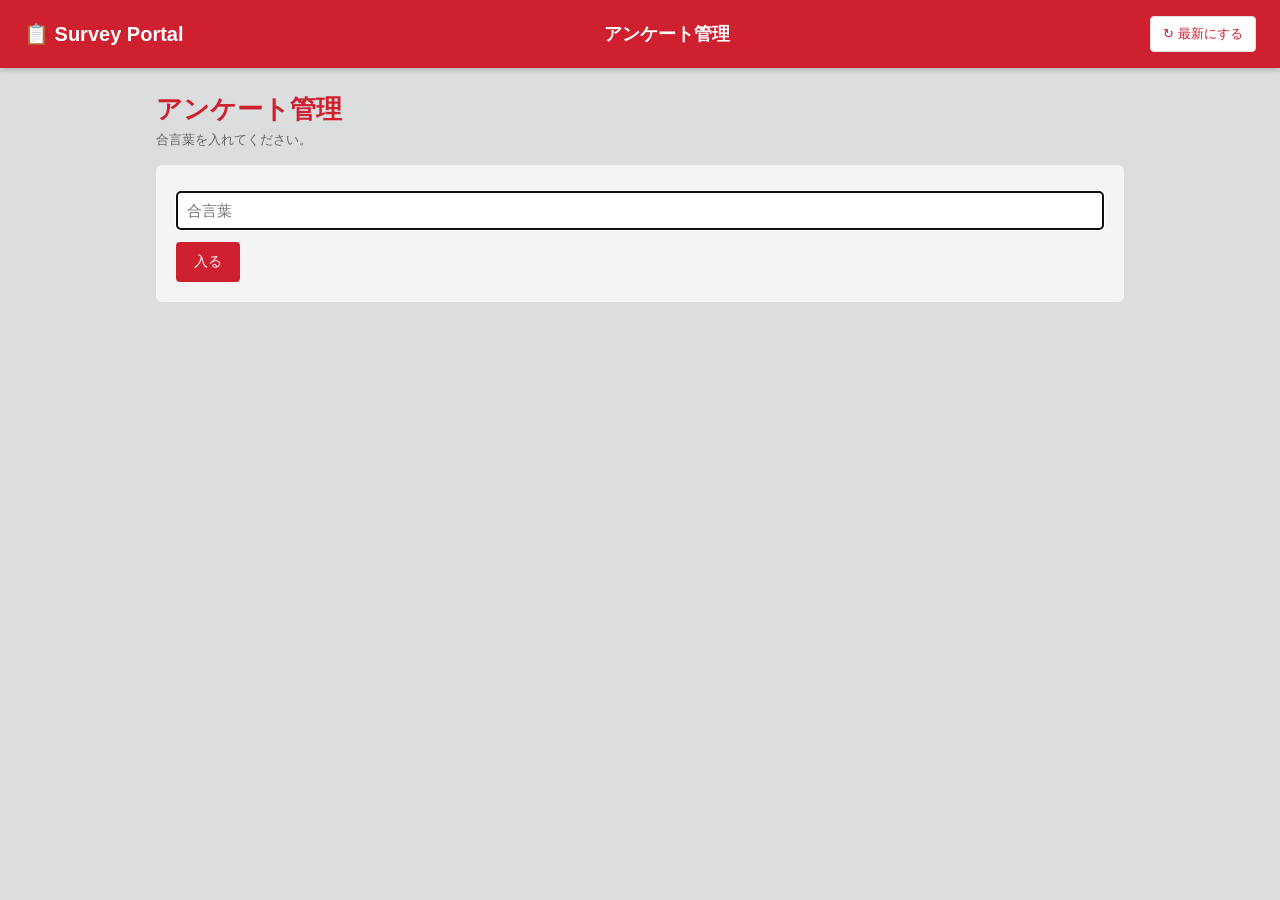
==== admin.html @ 500dbbdd "回答する人と作る人のファビコンを付ける Co-Authored-By: Claude Opus 5.5 <noreply@anthropic.com> Claude-Session: https://" ====
<!DOCTYPE html>
<html lang="ja">
<head>
<meta charset="UTF-8">
<meta name="viewport" content="width=device-width, initial-scale=1">
<title>アンケート管理</title>
<link rel="icon" type="image/svg+xml" href="assets/favicon-admin.svg">
<link rel="icon" type="image/png" href="assets/favicon-admin.png">
<link rel="apple-touch-icon" href="assets/favicon-admin.png">
<link rel="stylesheet" href="assets/common.css?v=12">
<script src="assets/config.js?v=12"></script>
<script src="assets/common.js?v=12"></script>
<style>
.tabs{display:flex;gap:6px;flex-wrap:wrap;margin:0 0 16px;align-items:center}
.tabs button{background:#fff;border:1px solid var(--line);color:#555;border-radius:18px;padding:8px 16px;font-size:14px;cursor:pointer;font-family:inherit}
.tabs button.on{background:var(--red);border-color:var(--red);color:#fff;font-weight:bold}
.tabs button small{margin-left:4px;opacity:.8}
.kibar{display:flex;align-items:center;gap:8px;margin:0 0 12px}
.kibar select{width:auto;margin:0;padding:8px 10px}
.kibar .now{font-size:12px;color:#777}
.kibar{flex-wrap:wrap}
.kibar .rolelb{margin:0 0 0 16px}
.kibar .rolesel{max-width:100%}
@media(max-width:600px){.kibar .rolelb{margin-left:0}}
#createBtn:disabled{background:#bbb;border-color:#bbb;color:#fff;cursor:not-allowed;opacity:1}
.req{font-size:11px;color:var(--red);margin-left:2px}
.need{color:var(--red);font-size:13px;margin:0 0 8px}
.blank{background:#fff9db !important}
.done-url{word-break:break-all;background:#f6f6f6;border-radius:8px;padding:10px;font-size:13px;margin:8px 0 14px}
.role{display:inline-block;font-size:11px;color:#7048b6;border:1px solid #7048b6;border-radius:8px;padding:0 6px;margin-right:4px}
.ki{display:inline-block;font-size:11px;color:#2f855a;border:1px solid #2f855a;border-radius:8px;padding:0 6px;margin-right:4px}
.actmenu{position:fixed;z-index:50;background:#fff;border:1px solid var(--line);border-radius:10px;box-shadow:0 6px 20px rgba(0,0,0,.15);padding:6px 0;min-width:200px}
.actmenu button{display:block;width:100%;text-align:left;background:none;border:0;padding:9px 16px;font-size:14px;font-family:inherit;color:#333;cursor:pointer}
.actmenu button:hover{background:#f4f4f4}
.actmenu button.danger{color:var(--red)}
.actmenu hr{border:0;border-top:1px solid var(--line);margin:4px 0}
.chk{display:flex;align-items:center;gap:8px;font-size:14px;color:#333;margin:6px 0 12px;cursor:pointer}
.chk input{width:auto;margin:0}
.guest{display:inline-block;font-size:11px;color:#b7791f;border:1px solid #b7791f;border-radius:8px;padding:0 6px;margin-right:4px}
.meta{display:inline-block;margin:0 10px 0 2px}
.secret{display:inline-block;font-size:11px;color:#c53030;border:1px solid #c53030;border-radius:8px;padding:0 6px;margin-right:4px}
.unit{display:inline-block;font-size:11px;color:#4a5568;border:1px solid #4a5568;border-radius:8px;padding:0 6px;margin-right:4px}
.csv-box{width:100%;height:160px;font-size:12px;font-family:monospace;white-space:pre;margin:8px 0 12px}
.tile .lb{font-size:16px;font-weight:bold;color:#222;padding-bottom:8px;margin-bottom:6px;border-bottom:1px solid var(--line)}
#remindBox{width:100%;min-height:200px;line-height:1.6;font-size:14px;box-sizing:border-box;font-family:inherit}
</style>
</head>
<body>
<header>
  <div class="logo">📋 Survey Portal</div>
  <div class="center">アンケート管理</div>
  <button class="btn gray sm" onclick="view=null;load()">↻ 最新にする</button>
</header>
<main id="app"><div class="loading">読み込み中…</div></main>
<div id="layer"></div>

<script>
// ===== 作る人の画面 =====
const PASS_KEY = "surveyPass", AUTHOR_KEY = "surveyAuthor", LIST_KEY = "surveyAdminList", ROLES_KEY = "surveyRoles", TAB_KEY = "surveyRoleTab", REMIND_KEY = "surveyRemind";
const store = {
  get(k){ try { return JSON.parse(localStorage.getItem(k) || "null"); } catch(e){ return null; } },
  set(k, v){ try { localStorage.setItem(k, JSON.stringify(v)); } catch(e){} },
};
const REMIND_DEFAULT = "【リマインド】「{タイトル}」が未回答です（締め切り：{締め切り}）。\n{名前}\nお手すきの際にご回答をお願いします！";
let REMIND = store.get(REMIND_KEY) || REMIND_DEFAULT;

// ----- 期（4月1日と10月1日で1つ上がる。2026年10月1日〜が29期） -----
function kiOfDate(v){
  let d = v ? new Date(/^\d{4}-\d{2}-\d{2}$/.test(String(v)) ? v + "T00:00:00" : v) : new Date();
  if(isNaN(d)) d = new Date();
  const y = d.getFullYear(), m = d.getMonth() + 1;
  const idx = m >= 10 ? y * 2 + 1 : m >= 4 ? y * 2 : (y - 1) * 2 + 1;
  return 29 + idx - (2026 * 2 + 1);
}
const CUR_KI = kiOfDate(null);
let kiView = CUR_KI;
const kiOf = s => Number(s.ki) || kiOfDate(s.createdAt || s.deadline);

let updating = false;
const pass = () => sessionStorage.getItem(PASS_KEY) || "";
let DATA = [];
let ROLES = store.get(ROLES_KEY) || [];
let tab = store.get(TAB_KEY) || "all";
let view = null;
let showClosed = false;
const CREATE_KEY = "surveyCreateOpen";
let showCreate = store.get(CREATE_KEY) === true; // 「新しいアンケートを作る」を開いているか（最初は閉じておく）
// 一覧ごとの検索・絞り込み・並び替え（受付中・公開待ち＝open、締め切り済み＝closed）
const L0 = () => ({ open: { kw: "", rt: "", dl: "", sort: "deadline", dir: "asc" }, closed: { kw: "", rt: "", dl: "", sort: "created", dir: "desc" } });
let L = L0();
const SORT_LABEL = { created: "作成日", deadline: "締め切り", title: "アンケート名", rate: "回答状況" };
const rate = s => s.total ? Math.round(s.answered / s.total * 100) : 0;
const isClosed = s => s.status === "締め切り";
const roleName = id => (ROLES.find(r => r.id === id) || {}).name || "";
const activeRoles = () => ROLES.filter(r => r.active);
const createdOf = s => String(s.createdAt || s.deadline || "");
function monthOf(s){
  const v = createdOf(s);
  if(!v) return "日付なし";
  const d = /^\d{4}-\d{2}-\d{2}$/.test(v) ? new Date(v + "T00:00:00") : new Date(v);
  return isNaN(d) ? "日付なし" : `${d.getFullYear()}年${d.getMonth() + 1}月`;
}
const inTab = s => tab === "all" ? true : tab === "none" ? !s.roleId || !roleName(s.roleId) : s.roleId === tab;
const inKi = s => kiView === "all" || kiOf(s) === Number(kiView);
const shown = () => DATA.filter(s => inTab(s) && inKi(s));

// ----- 入口（合言葉） -----
function renderLogin(msg){
  document.getElementById("app").innerHTML = `<div class="hello">アンケート管理<small>合言葉を入れてください。</small></div>
    <div class="panel"><input id="pw" type="password" placeholder="合言葉" onkeydown="if(event.key==='Enter')login()">
    ${msg ? `<p style="color:var(--red)">${esc(msg)}</p>` : ""}<button class="btn" onclick="login()">入る</button></div>`;
  document.getElementById("pw").focus();
}
async function login(){
  const pw = document.getElementById("pw").value;
  if(!pw){ toast("合言葉を入れてください"); return; }
  const r = await call("apiLogin", pw).catch(() => ({ ok: false }));
  if(!r.ok) return renderLogin("合言葉が違います");
  sessionStorage.setItem(PASS_KEY, pw);
  load();
}
async function api(fn){
  const args = Array.prototype.slice.call(arguments, 1);
  try { return await call.apply(null, [fn, pass()].concat(args)); }
  catch(e){ if(/合言葉/.test(errMsg(e))){ sessionStorage.removeItem(PASS_KEY); renderLogin("合言葉を入れ直してください"); } throw e; }
}

// ----- 一覧 -----
async function load(){
  if(!pass()) return renderLogin();
  if(!DATA.length){ const c = store.get(LIST_KEY); if(c) DATA = c; }
  updating = true;
  if(DATA.length){ if(!view) render(); } else document.getElementById("app").innerHTML = `<div class="loading">読み込み中…</div>`;
  api("apiRemindTemplate").then(t => { if(t){ REMIND = t; store.set(REMIND_KEY, t); } }).catch(() => {});
  try {
    const res = await Promise.all([api("apiAdminList"), api("apiRoles")]);
    DATA = res[0]; ROLES = res[1];
    store.set(LIST_KEY, DATA); store.set(ROLES_KEY, ROLES);
    if(tab !== "all" && tab !== "none" && !ROLES.some(r => r.id === tab)) setTab("all", true);
    updating = false;
    if(!view) render();
  } catch(e){
    updating = false;
    if(!pass()) return;
    if(DATA.length){ if(!view) render(); toast("最新の一覧を読み込めませんでした。少し待ってから「最新にする」を押してください"); }
    else document.getElementById("app").innerHTML = `<div class="empty">読み込みに失敗しました：${esc(errMsg(e))}<br><br><button class="btn" onclick="load()">もう一度読み込む</button></div>`;
  }
}
function setTab(t, silent){
  tab = t; store.set(TAB_KEY, t);
  const el = document.getElementById("role");
  if(el) el.value = (t !== "all" && t !== "none") ? t : "";
  if(!silent) render();
}
function setKiView(v){ kiView = v === "all" ? "all" : Number(v); render(); }
async function reloadMaster(){
  modal(`<div class="loading">Notionからメンバー・班・役職を読み直しています…</div>`);
  try {
    const r = await api("apiReloadMaster");
    closeModal();
    toast(`読み直しました（在籍中 ${r.members}名・班 ${r.hans}件・役職 ${r.roles}件）`);
    load();
  } catch(e){ modal(`<p>読み直しに失敗しました：${esc(errMsg(e))}</p><button class="btn gray" onclick="closeModal()">閉じる</button>`); }
}
function keepInputs(){
  const v = {};
  ["ttl", "dl", "pub", "unit", "author", "role", "kiSel"].forEach(k => { const el = document.getElementById(k); if(el) v[k] = el.value; });
  return v;
}
function restoreInputs(v){
  Object.keys(v).forEach(k => { const el = document.getElementById(k); if(el && v[k] !== undefined && v[k] !== "") el.value = v[k]; });
}
function render(){
  if(view) return renderDetail(view);
  const kept = keepInputs();
  renderList();
  restoreInputs(kept);
  checkReady();
}
function missingItems(){
  const v = k => (document.getElementById(k) || {}).value || "";
  const miss = [];
  if(!v("ttl").trim()) miss.push("タイトル");
  if(!v("dl")) miss.push("締め切り");
  if(!v("unit")) miss.push("回答の単位");
  if(ROLES.length && !v("role")) miss.push("役職");
  if(!v("author").trim()) miss.push("作成者");
  return miss;
}
function checkReady(){
  const btn = document.getElementById("createBtn"), msg = document.getElementById("needMsg");
  if(!btn) return;
  const miss = missingItems();
  const names = { ttl: "タイトル", dl: "締め切り", unit: "回答の単位", role: "役職", author: "作成者" };
  Object.keys(names).forEach(k => { const el = document.getElementById(k); if(el) el.classList.toggle("blank", miss.includes(names[k])); });
  btn.disabled = miss.length > 0;
  if(msg){ msg.style.display = miss.length ? "" : "none"; msg.textContent = "必要事項をすべて入力してください（未入力：" + miss.join("・") + "）"; }
}
function roleSelect(id, selected, onchg){
  return `<select id="${id}"${onchg ? ` onchange="${onchg}"` : ""}><option value="">（役職を選ばない）</option>` +
    activeRoles().map(r => `<option value="${r.id}" ${r.id === selected ? "selected" : ""}>${esc(r.name)}</option>`).join("") + `</select>`;
}
function kiSelect(id, selected){
  const sel = Number(selected) || CUR_KI;
  const opts = [CUR_KI - 1, CUR_KI, CUR_KI + 1];
  if(opts.indexOf(sel) < 0) opts.push(sel);
  return `<select id="${id}">` + opts.sort((a, b) => a - b).map(k =>
    `<option value="${k}" ${k === sel ? "selected" : ""}>${k}期${k === CUR_KI ? "（今期）" : k === CUR_KI + 1 ? "（次の期）" : k === CUR_KI - 1 ? "（前の期）" : ""}</option>`).join("") + `</select>`;
}
function kiBarHtml(){
  const kis = {};
  DATA.forEach(s => { kis[kiOf(s)] = true; });
  kis[CUR_KI] = true;
  const list = Object.keys(kis).map(Number).sort((a, b) => b - a);
  return `<div class="kibar"><label style="margin:0">表示する期</label>
    <select onchange="setKiView(this.value)">
      ${list.map(k => `<option value="${k}" ${kiView === k ? "selected" : ""}>${k}期${k === CUR_KI ? "（今期）" : ""}</option>`).join("")}
      <option value="all" ${kiView === "all" ? "selected" : ""}>すべての期</option>
    </select><span class="now">今期は${CUR_KI}期です</span>${tabsHtml()}</div>`;
}
function tabsHtml(){
  if(!ROLES.length) return "";
  const cnt = f => DATA.filter(s => inKi(s) && !isClosed(s) && f(s)).length;
  // 役職はプルダウンで選ぶ（かっこの中は受付中・公開待ちの件数）
  const o = (t, label, n) => `<option value="${t}" ${tab === t ? "selected" : ""}>${esc(label)}（${n}）</option>`;
  let h = `<label class="rolelb">表示する役職</label><select class="rolesel" onchange="setTab(this.value)">` + o("all", "すべての役職", cnt(() => true));
  activeRoles().forEach(r => { h += o(r.id, r.name, cnt(s => s.roleId === r.id)); });
  const none = cnt(s => !s.roleId || !roleName(s.roleId));
  if(none || tab === "none") h += o("none", "役職が未設定", none);
  return h + `</select>`;
}
function renderList(){
  const list = shown();
  const closedN = list.filter(isClosed).length;
  const cur = DATA.filter(s => inTab(s) && kiOf(s) === CUR_KI);
  const curOpen = DATA.filter(s => inTab(s) && s.status === "受付中");
  const curClosedN = cur.filter(isClosed).length;
  const notAll = curOpen.filter(s => s.total > 0 && s.answered < s.total).length;
  const o = (v, t, c) => `<option value="${v}" ${c === v ? "selected" : ""}>${t}</option>`;
  const tabName = tab === "all" ? "" : tab === "none" ? "役職が未設定の" : roleName(tab) + "の";
  const kiName = kiView === "all" ? "すべての期" : kiView + "期";
  document.getElementById("app").innerHTML = `<div class="hello">アンケート管理<small>対象者は公開した時点で「在籍中」のメンバーに固定されます。${updating ? '　<span class="muted">最新の情報を確認中…</span>' : ""}</small></div>
    ${kiBarHtml()}
    <div class="panel fold"><details ${showCreate ? "open" : ""} ontoggle="showCreate=this.open;store.set(CREATE_KEY,this.open)"><summary>➕ 新しいアンケートを作る</summary><div class="in">
      <div class="form-grid">
        <div><label>タイトル <span class="req">必須</span></label><input id="ttl" placeholder="例：11月 定例会の満足度アンケート" oninput="checkReady()"></div>
        <div><label>締め切り <span class="req">必須</span></label><input id="dl" type="date" min="${todayStr()}" onchange="checkReady()" oninput="checkReady()"></div>
        <div><label>公開日時（空ならすぐ公開）</label><input id="pub" type="datetime-local"></div>
      </div>
      <div class="form-grid">
        <div><label>役職（どの役職が出すアンケートか）${ROLES.length ? ' <span class="req">必須</span>' : ""}</label>${roleSelect("role", tab !== "all" && tab !== "none" ? tab : "", "checkReady()")}</div>
        <div><label>回答の単位 <span class="req">必須</span></label><select id="unit" onchange="checkReady()"><option value="">…</option><option value="人ごと">人ごと（1人1回答）</option><option value="班ごと">班ごと（1班1回答）</option></select></div>
        <div><label>期</label>${kiSelect("kiSel", CUR_KI)}</div>
      </div>
      <div class="form-grid">
        <div><label>作成者 <span class="req">必須</span></label><input id="author" placeholder="お名前" value="${esc(localStorage.getItem(AUTHOR_KEY) || "")}" oninput="checkReady()"></div>
      </div>
      <div class="form-grid">
        <div><label>リスト外の回答</label><label class="chk"><input type="checkbox" id="guest"> 名簿にない人も回答できるようにする</label></div>
      </div>
      <div class="form-grid">
        <div><label>回答の公開</label><label class="chk"><input type="checkbox" id="secret"> 🔒 回答を非公開にする（管理者だけが見られる）</label></div>
      </div>
      <p id="needMsg" class="need">必要事項をすべて入力してください</p>
      <button class="btn" id="createBtn" onclick="createSurvey()" disabled>作成する</button>
      <p class="muted">作成すると、名前のプルダウン入りのGoogleフォームができます。完了の画面に出るリンクから、聞きたい質問を足してください。公開日時を入れた場合は、その時刻まで「公開待ち」になります（最大15分遅れます）。期は今期が最初から入っています。次の期のアンケートを先に作るときは切り替えてください。</p></div></details></div>
    <div class="panel"><h2>${tabName}回答状況</h2>
      <div class="dash" style="margin-bottom:0">
        <div class="tile"><div class="lb">📝 受付中のアンケート</div><div class="num">${curOpen.length}<small>件</small></div><div class="sub">今期（${CUR_KI}期）の締め切り済み ${curClosedN}件</div></div>
        <div class="tile"><div class="lb">⏳ まだ全員が回答していないアンケート</div><div class="num">${notAll}<small>件</small></div><div class="sub">受付中 ${curOpen.length}件のうち</div></div>
      </div>
    </div>
    <div class="panel"><h2>📝 受付中・公開待ちのアンケート（${kiName}・${list.filter(s => !isClosed(s)).length}件）</h2>
${toolHtml("open")}
      <div id="list_open">${listHtml("open")}</div></div>
    <div class="panel past"><details ${showClosed ? "open" : ""} ontoggle="showClosed=this.open"><summary>🔒 締め切り済みのアンケート（${kiName}・${closedN}件）</summary>
      <div class="in">${toolHtml("closed")}<div id="list_closed">${listHtml("closed")}</div></div></details></div>
    <button class="outline" onclick="reloadMaster()">👥 メンバー・班・役職をNotionから読み直す</button>
    <p class="muted" style="text-align:center">入会・退会や班替え、役職の追加をしたあとに押すと、すぐ画面に反映されます（ふだんは1日1回、自動で読み直します）。</p>`;
}
function listRows(kind){
  let rows = shown().filter(s => kind === "open" ? !isClosed(s) : isClosed(s));
  const f = L[kind], kw = f.kw.trim();
  if(kw) rows = rows.filter(s => s.title.includes(kw));
  if(f.rt) rows = rows.filter(s => { const r = rate(s); return f.rt === "lo" ? r < 50 : f.rt === "mid" ? (r >= 50 && r < 80) : r >= 80; });
  if(kind === "open" && f.dl) rows = rows.filter(s => { const n = daysLeft(s.deadline); return n >= 0 && n <= Number(f.dl); });
  const by = {
    created: (a, b) => createdOf(a).localeCompare(createdOf(b)) || a.title.localeCompare(b.title, "ja", { numeric: true }),
    deadline: (a, b) => String(a.deadline).localeCompare(String(b.deadline)) || a.title.localeCompare(b.title, "ja", { numeric: true }),
    title: (a, b) => a.title.localeCompare(b.title, "ja", { numeric: true }),
    rate: (a, b) => rate(a) - rate(b) || a.answered - b.answered,
  };
  rows.sort(by[L[kind].sort] || by.deadline);
  if(L[kind].dir === "desc") rows.reverse();
  return rows;
}
function tagHtml(s){
  return { "受付中": '<span class="tag open">受付中</span>', "公開待ち": '<span class="tag wait">公開待ち</span>', "生成中": '<span class="tag gen">作成中…</span>',
    "エラー": '<span class="tag err">エラー</span>', "締め切り": '<span class="tag closed">締め切り</span>' }[s.status] || esc(s.status);
}
/** 各行のボタン。よく使うボタンを1つだけ出し、ほかは「その他 ▾」のメニューにまとめる */
function actsHtml(s){
  const b = (cls, fn, label) => `<button class="mini ${cls}" onclick="${fn}('${s.id}')">${label}</button>`;
  const more = `<button class="mini gray" onclick="openActMenu(event,'${s.id}')">その他 ▾</button>`;
  switch(s.status){
    case "公開待ち": return b("", "publishNow", "今すぐ公開") + more;
    case "受付中":   return b("", "openDetail", "回答一覧") + more;
    case "締め切り": return b("", "openDetail", "回答一覧") + more;
    case "エラー":   return `<span class="muted">作成に失敗しました</span>` + b("gray", "removeSurvey", "削除");
    default:         return `<button class="mini" disabled>準備中</button>` + b("gray", "removeSurvey", "削除");
  }
}
/** 「その他」メニューの中身（状態ごと） */
function actMenuItems(s){
  const it = (fn, label, cls) => ({ fn: fn, label: label, cls: cls || "" });
  const items = [];
  if(s.status === "受付中") items.push(it("copyRemind", "📋 リマインド文"));
  if((s.status === "受付中" || s.status === "公開待ち") && s.formUrl) items.push(it("formLinkModal", "🔗 フォームのURLをコピー"));
  if(s.status === "締め切り") items.push(it("reopen", "↩ 受付を再開"));
  items.push(it("editSurvey", "✏️ 編集"));
  items.push(it("toggleSecret", s.secret ? "🔓 回答を公開に戻す" : "🔒 回答を非公開にする"));
  if(s.status !== "締め切り" && s.editUrl) items.push(it("editQuestions", "📝 質問を編集"));
  items.push(it("duplicate", "📄 複製"));
  items.push("hr");
  items.push(it("removeSurvey", "🗑 削除", "danger"));
  return items;
}
/** 「その他 ▾」を押したとき、ボタンの下にメニューを開く（もう一度押すと閉じる） */
function openActMenu(ev, id){
  ev.stopPropagation();
  const cur = document.getElementById("actMenu");
  const same = cur && cur.dataset.id === id;
  closeActMenu();
  if(same) return;
  const s = find(id);
  if(!s) return;
  const m = document.createElement("div");
  m.id = "actMenu"; m.className = "actmenu"; m.dataset.id = id;
  m.innerHTML = actMenuItems(s).map(x => x === "hr" ? "<hr>"
    : `<button class="${x.cls}" onclick="closeActMenu();${x.fn}('${id}')">${x.label}</button>`).join("");
  m.addEventListener("click", e => e.stopPropagation());
  document.body.appendChild(m);
  const r = ev.currentTarget.getBoundingClientRect(), w = m.offsetWidth, h = m.offsetHeight;
  let left = Math.min(r.right - w, window.innerWidth - w - 8); if(left < 8) left = 8;
  let top = r.bottom + 4; if(top + h > window.innerHeight - 8) top = Math.max(8, r.top - h - 4);
  m.style.left = left + "px"; m.style.top = top + "px";
}
function closeActMenu(){ const m = document.getElementById("actMenu"); if(m) m.remove(); }
document.addEventListener("click", closeActMenu);
document.addEventListener("keydown", e => { if(e.key === "Escape") closeActMenu(); });
window.addEventListener("scroll", closeActMenu, true);
window.addEventListener("resize", closeActMenu);
/** 質問を編集（フォームの編集画面を小さいウィンドウで開く） */
function editQuestions(id){ const s = find(id); if(s && s.editUrl) openFormWin(s.editUrl); }
function rowHtml(s){
  const kiTag = kiView === "all" || kiOf(s) !== CUR_KI ? `<span class="ki">${kiOf(s)}期</span>` : "";
  return `<div class="li c ${isClosed(s) ? "closed" : ""}">
      <div class="tg">${tagHtml(s)}</div>
      <div class="t">${esc(s.title)}<small>${kiTag}${tab === "all" && roleName(s.roleId) ? `<span class="role">${esc(roleName(s.roleId))}</span>` : ""}<span class="unit">${s.unit === "班ごと" ? "班ごと" : "人ごと"}</span>${s.allowGuest ? '<span class="guest">リスト外も受付</span>' : ""}${s.secret ? '<span class="secret">🔒 回答非公開</span>' : ""}${s.status === "公開待ち" && s.publishAt ? `<span class="meta">公開 ${fmt(s.publishAt)}</span>` : ""}${s.author ? `<span class="meta">作成 ${esc(s.author)}</span>` : ""}</small></div>
      <div class="prog">${s.status === "公開待ち" || s.status === "生成中" ? '<span class="muted">公開前</span>' : `<span class="bar"><span style="width:${rate(s)}%"></span></span><b>${rate(s)}%</b><small>${s.answered} / ${s.total}${s.unit === "班ごと" ? "班" : "名"}${s.guest ? `＋リスト外${s.guest}` : ""}</small>`}</div>
      <div class="dl">${fmtDl(s.deadline)}${s.status === "受付中" ? leftHtml(s.deadline) : ""}</div>
      <div class="acts">${actsHtml(s)}</div></div>`;
}
function listHtml(kind){
  const rows = listRows(kind), st = L[kind], all = shown().filter(s => kind === "open" ? !isClosed(s) : isClosed(s)).length;
  const o = (v, t, cur) => `<option value="${v}" ${cur === v ? "selected" : ""}>${t}</option>`;
  let h = `<p class="hit">該当 <b>${rows.length}</b> / ${all}件</p>`;
  if(!all) return `<div class="empty">${kind === "open" ? "受付中のアンケートはありません" : "締め切り済みのアンケートはまだありません"}</div>`;
  if(!rows.length) return h + `<div class="empty">条件に合うアンケートはありません</div>`;
  if(st.sort === "created"){
    const groups = [];
    rows.forEach(s => { const m = monthOf(s); const g = groups[groups.length - 1]; if(g && g.m === m) g.rows.push(s); else groups.push({ m: m, rows: [s] }); });
    return h + groups.map(g => `<div class="month">${esc(g.m)}<small>${g.rows.length}件</small></div><div class="list">${g.rows.map(rowHtml).join("")}</div>`).join("");
  }
  return h + `<div class="list">` + rows.map(rowHtml).join("") + `</div>`;
}
// ----- 検索・絞り込み・並び替え（一覧ごと。kind は "open" か "closed"） -----
const showFilt = { open: false, closed: false };
/** 検索ボックスと「絞り込み・並び替え」ボタン、開いたときの欄 */
function toolHtml(kind){
  return `<div class="tool">
        <input placeholder="🔍 アンケート名で検索" value="${esc(L[kind].kw)}" oninput="L.${kind}.kw=this.value;updateList();updateTool('${kind}')">
        <button id="filtBtn_${kind}" class="btn gray sm filtbtn${showFilt[kind] ? " on" : ""}" onclick="showFilt.${kind}=!showFilt.${kind};updateTool('${kind}')">${filtBtnLabel(kind)}</button>
      </div>
      <div id="filtBox_${kind}">${filtBoxHtml(kind)}</div>`;
}
/** 初期値から変えている条件の数（回答状況・締め切りまで・並び順） */
function filtCount(kind){
  const f = L[kind], d = L0()[kind];
  return (f.rt ? 1 : 0) + (f.dl ? 1 : 0) + (f.sort !== d.sort || f.dir !== d.dir ? 1 : 0);
}
function filtBtnLabel(kind){
  const n = filtCount(kind);
  return `⚙ 絞り込み<span class="wide">・並び替え</span>${n ? `<span class="fc">${n}</span>` : ""} ${showFilt[kind] ? "▴" : "▾"}`;
}
function filtBoxHtml(kind){
  if(!showFilt[kind]) return "";
  const o = (v, t, cur) => `<option value="${v}" ${cur === v ? "selected" : ""}>${t}</option>`;
  const f = L[kind], ch = `updateList();updateTool('${kind}')`;
  return `<div class="filtbox">
    <label>回答状況<select onchange="L.${kind}.rt=this.value;${ch}">${o("", "すべて", f.rt)}${o("lo", "50%未満", f.rt)}${o("mid", "50〜79%", f.rt)}${o("hi", "80%以上", f.rt)}</select></label>
    ${kind === "open" ? `<label>締め切りまで<select onchange="L.open.dl=this.value;${ch}">${o("", "すべて", f.dl)}${o("7", "7日以内", f.dl)}${o("30", "30日以内", f.dl)}</select></label>` : ""}
    <label>並び順<select onchange="L.${kind}.sort=this.value;${ch}">${Object.keys(SORT_LABEL).map(k => o(k, SORT_LABEL[k], f.sort)).join("")}</select></label>
    <button class="btn gray sm" onclick="L.${kind}.dir=L.${kind}.dir==='asc'?'desc':'asc';${ch}">${f.dir === "asc" ? "▲ 昇順" : "▼ 降順"}</button>
    ${filtCount(kind) || f.kw ? `<a href="#" class="clr" onclick="L.${kind}=L0().${kind};render();return false;">× 条件をクリア</a>` : ""}
  </div>`;
}
/** ボタンの表示と、開いた欄だけを書き直す（検索欄は書き直さないので、入力中でも途切れない） */
function updateTool(kind){
  const btn = document.getElementById("filtBtn_" + kind), box = document.getElementById("filtBox_" + kind);
  if(btn){ btn.innerHTML = filtBtnLabel(kind); btn.classList.toggle("on", showFilt[kind]); }
  if(box) box.innerHTML = filtBoxHtml(kind);
}
function updateList(){
  document.getElementById("list_open").innerHTML = listHtml("open");
  document.getElementById("list_closed").innerHTML = listHtml("closed");
}
const find = id => DATA.find(s => s.id === id);

// ----- 作成・公開・締め切り・再開・複製・削除 -----
async function createSurvey(){
  if(missingItems().length){ checkReady(); return; }
  const p = { title: document.getElementById("ttl").value.trim(), deadline: document.getElementById("dl").value,
    publishAt: document.getElementById("pub").value, unit: document.getElementById("unit").value,
    author: document.getElementById("author").value.trim(), roleId: document.getElementById("role").value,
    ki: Number(document.getElementById("kiSel").value) || CUR_KI, allowGuest: !!(document.getElementById("guest") || {}).checked,
    secret: !!(document.getElementById("secret") || {}).checked };
  if(p.deadline < todayStr()){ toast("締め切りは今日以降の日付にしてください"); return; }
  localStorage.setItem(AUTHOR_KEY, p.author);
  const btn = document.getElementById("createBtn"); btn.disabled = true;
  modal(`<h3 style="margin-top:0">作成中…</h3><div class="loading">Googleフォームを作成しています。30秒ほどお待ちください。</div>`);
  try {
    const r = await api("apiCreate", p);
    doneModal("作成が完了しました", (r.status === "受付中" ? "受付を開始しました。" : "公開日時まで「公開待ち」になります。") + `（${p.ki}期のアンケートとして登録しました）`, r.editUrl);
    ["ttl", "dl", "pub", "unit"].forEach(k => { const el = document.getElementById(k); if(el) el.value = ""; });
    const gc = document.getElementById("guest"); if(gc) gc.checked = false;
    const ks = document.getElementById("kiSel"); if(ks) ks.value = CUR_KI;
    load();
  } catch(e){
    modal(`<h3 style="margin-top:0">作成できませんでした</h3><p>${esc(errMsg(e))}</p><button class="btn gray" onclick="closeModal()">閉じる</button>`);
  }
  checkReady();
}
function doneModal(title, note, url){
  modal(`<h3 style="margin-top:0">✅ ${esc(title)}</h3><p class="muted">${esc(note)}</p>
    ${url ? `<p style="margin-bottom:4px"><b>質問の追加はこちら</b></p>
    <div class="done-url"><a href="#" onclick="openFormWin('${url}');return false;">${esc(url)}</a></div>
    <button class="btn" onclick="openFormWin('${url}')">フォームの編集画面を開く</button> ` : ""}
    <button class="btn gray" onclick="closeModal()">閉じる</button>`);
}
let formWin = null, formTimer = null;
function openFormWin(url){
  const w = Math.min(900, Math.round(screen.availWidth * 0.6)), h = Math.round(screen.availHeight * 0.9);
  const left = screen.availWidth - w, top = 0;
  formWin = window.open(url, "surveyFormEdit", `popup=yes,width=${w},height=${h},left=${left},top=${top}`);
  if(!formWin){ window.open(url, "_blank"); return; }
  formWin.focus();
  modal(`<h3 style="margin-top:0">✏️ フォームを編集中</h3>
    <p>横に開いたウィンドウで質問を足してください。<b>終わったらそのウィンドウを閉じる</b>と、この画面に戻ります。</p>
    <p class="muted">Googleフォームは自動で保存されるので、保存ボタンはありません。</p>
    <button class="btn gray" onclick="formWin && formWin.focus()">編集ウィンドウを前に出す</button>
    <button class="btn" onclick="finishFormEdit()">編集を終える</button>`);
  clearInterval(formTimer);
  formTimer = setInterval(() => { if(!formWin || formWin.closed) finishFormEdit(); }, 800);
}
function finishFormEdit(){
  clearInterval(formTimer); formTimer = null;
  try { if(formWin && !formWin.closed) formWin.close(); } catch(e){}
  formWin = null;
  modal(`<h3 style="margin-top:0">✅ おつかれさまでした</h3><p>フォームの編集が終わりました。</p>
    <button class="btn" onclick="closeModal()">アンケート管理に戻る</button>`);
  view = null; load();
}
async function runAction(label, fn, args){
  modal(`<div class="loading">${label}中…</div>`);
  try { await api.apply(null, [fn].concat(args)); closeModal(); toast(label + "しました"); view = null; load(); }
  catch(e){ modal(`<p>${label}に失敗しました：${esc(errMsg(e))}</p><button class="btn gray" onclick="closeModal()">閉じる</button>`); }
}
function publishNow(id){
  const s = find(id);
  if(confirm(`「${s.title}」を今すぐ公開しますか？\n公開した時点の在籍メンバーが対象になります。`)) runAction("公開", "apiPublishNow", [id]);
}
function closeSurvey(id){
  const s = find(id);
  if(confirm(`「${s.title}」を締め切りますか？\n締め切ると、回答も修正もできなくなります。`)) runAction("締め切り", "apiClose", [id]);
}
function reopen(id){
  const s = find(id);
  const cur = /T/.test(s.deadline) ? s.deadline.slice(0, 16) : s.deadline + "T23:59";
  const def = new Date(cur) > new Date() ? cur : "";
  modal(`<h3 style="margin-top:0">受付を再開</h3><p>${esc(s.title)}</p>
    <label>新しい締め切り</label><input id="rd" type="datetime-local" value="${def}">
    <p class="muted">対象者は公開したときのままです。すでに答えた人の回答も残ります。</p>
    <button class="btn" onclick="const v=document.getElementById('rd').value;if(!v||new Date(v)<=new Date()){toast('今より後の日時を入れてください');return;}runAction('再開','apiReopen',['${id}',v])">再開する</button>
    <button class="btn gray" onclick="closeModal()">キャンセル</button>`);
}
function duplicate(id){
  const s = find(id);
  modal(`<h3 style="margin-top:0">アンケートを複製</h3><p class="muted">質問はそのまま引き継ぎます。回答は引き継ぎません。回答の単位（${esc(s.unit)}）も同じになります。完了の画面に、質問を編集するリンクが出ます。</p>
    <label>タイトル</label><input id="dt" value="${esc(s.title)}（コピー）">
    <label>役職</label>${roleSelect("dr", s.roleId || (tab !== "all" && tab !== "none" ? tab : ""))}
    <label>期</label>${kiSelect("dk", CUR_KI)}
    <label>締め切り</label><input id="dd" type="date" min="${todayStr()}">
    <label>公開日時（空ならすぐ公開）</label><input id="dp" type="datetime-local">
    <button class="btn" onclick="doDuplicate('${id}')">複製する</button> <button class="btn gray" onclick="closeModal()">キャンセル</button>`);
}
async function doDuplicate(id){
  const p = { title: document.getElementById("dt").value.trim(), deadline: document.getElementById("dd").value,
    publishAt: document.getElementById("dp").value, author: localStorage.getItem(AUTHOR_KEY) || "", roleId: document.getElementById("dr").value,
    ki: Number(document.getElementById("dk").value) || CUR_KI };
  if(!p.title || !p.deadline){ toast("タイトルと締め切りを入れてください"); return; }
  modal(`<h3 style="margin-top:0">複製中…</h3><div class="loading">Googleフォームを複製しています。30秒ほどお待ちください。</div>`);
  try {
    const r = await api("apiDuplicate", id, p);
    doneModal("複製が完了しました", `質問は元のアンケートから引き継いでいます。（${p.ki}期のアンケートとして登録しました）`, r.editUrl);
    view = null; load();
  } catch(e){
    modal(`<h3 style="margin-top:0">複製できませんでした</h3><p>${esc(errMsg(e))}</p><button class="btn gray" onclick="closeModal()">閉じる</button>`);
  }
}
function removeSurvey(id){
  const s = find(id);
  const needType = s.answered > 0;
  modal(`<h3 style="margin-top:0">アンケートを削除</h3><p><b>${esc(s.title)}</b></p>
    <p style="font-size:14px">次のものをゴミ箱に移します。30日以内なら、Notionとドライブのゴミ箱から元に戻せます。</p>
    <ul style="font-size:14px;padding-left:20px;margin:0 0 12px">
      <li>Googleフォーム（届いた回答も一緒に移ります）</li><li>Notionのアンケート管理の行</li><li>Notionの回答の行</li></ul>
    ${needType ? `<p style="color:var(--red);font-size:14px">すでに${s.answered}件の回答があります。削除する場合は、下に「削除」と入れてください。</p><input id="delchk" placeholder="削除">` : ""}
    <button class="btn" onclick="doRemove('${id}', ${needType})">削除する</button> <button class="btn gray" onclick="closeModal()">キャンセル</button>`);
}
function doRemove(id, needType){
  if(needType && document.getElementById("delchk").value.trim() !== "削除"){ toast("「削除」と入れてください"); return; }
  runAction("削除", "apiDelete", [id]);
}

// ----- リマインド文 -----
/** ひな形にタイトル・締め切り・名前を入れる。人ごとは「〇〇さん」、班ごとは「A01班」 */
function remindText(title, deadline, names, unit){
  const who = names.map(n => {
    const v = String(n).split("｜").pop();
    if(unit === "班ごと") return /班$/.test(v) ? v : v + "班";
    return v + "さん";
  }).join("、");
  return String(REMIND || REMIND_DEFAULT)
    .split("{タイトル}").join(title)
    .split("{締め切り}").join(fmtDl(deadline))
    .split("{名前}").join(who);
}
/** リマインド文をポップアップで出す。その場で直してから、ボタンで全部コピーできる */
function remindModal(msg){
  modal(`<h3 style="margin-top:0">📋 リマインド文</h3>
    <p class="muted">必要なら、ここで文章を直してからコピーしてください。</p>
    <textarea id="remindBox"></textarea>
    <div style="margin-top:12px"><button class="btn" onclick="copyRemindBox()">全部コピーする</button>
    <button class="btn gray" onclick="closeModal()">閉じる</button></div>`);
  const box = document.getElementById("remindBox");
  box.value = msg;
  box.focus();
}
/** ポップアップの文章を全部コピーする */
function copyRemindBox(){
  const box = document.getElementById("remindBox");
  if(!box) return;
  const v = box.value;
  const fallback = () => { box.select(); try { document.execCommand("copy"); toast("コピーしました"); } catch(e){ toast("コピーできませんでした。選んでコピーしてください"); } };
  if(navigator.clipboard) navigator.clipboard.writeText(v).then(() => toast("コピーしました")).catch(fallback);
  else fallback();
}
/** フォームのURLをポップアップで出す（リスト外の人や外部の人に送るとき用）。ボタンでコピーできる */
function formLinkModal(id){
  const s = find(id);
  if(!s || !s.formUrl){ toast("フォームのURLがまだありません"); return; }
  const notes = [];
  if(s.status === "公開待ち") notes.push(`<p class="need">まだ受付前です。${s.publishAt ? fmt(s.publishAt) + " の公開" : "公開"}までは、このURLを開いても回答できません。</p>`);
  notes.push(s.allowGuest
    ? `<p class="muted">名簿にない方は、お名前の欄で「リストにない方」を選んで、お名前を入力してから回答します。</p>`
    : `<p class="muted">このアンケートは「リスト外も受付」がオフなので、名簿にない方は回答できません。${s.status === "公開待ち" ? "受け付けるときは「編集」からオンにしてください。" : ""}</p>`);
  modal(`<h3 style="margin-top:0">🔗 フォームのURL</h3>
    <p class="muted">${esc(s.title)}</p>
    <input id="formLinkBox" type="text" readonly style="width:100%;box-sizing:border-box">
    ${notes.join("")}
    <div style="margin-top:12px"><button class="btn" onclick="copyFormLink()">URLをコピー</button>
    <button class="btn gray" onclick="window.open(document.getElementById('formLinkBox').value,'_blank')">開いて確かめる</button>
    <button class="btn gray" onclick="closeModal()">閉じる</button></div>`);
  const box = document.getElementById("formLinkBox");
  box.value = s.formUrl;
  box.addEventListener("focus", () => box.select());
}
/** ポップアップのURLをコピーする */
function copyFormLink(){
  const box = document.getElementById("formLinkBox");
  if(!box) return;
  const fallback = () => { box.select(); try { document.execCommand("copy"); toast("コピーしました"); } catch(e){ toast("コピーできませんでした。選んでコピーしてください"); } };
  if(navigator.clipboard) navigator.clipboard.writeText(box.value).then(() => toast("コピーしました")).catch(fallback);
  else fallback();
}
async function copyRemind(id){
  const s = find(id);
  toast("未回答の方を確認中…");
  try { const sum = await api("apiSummary", id); if(!sum.unanswered.length){ toast("未回答の方はいません"); return; } remindModal(remindText(s.title, s.deadline, sum.unanswered, s.unit)); }
  catch(e){ toast("読み込みに失敗しました"); }
}

// ----- 詳細（集計と未回答） -----
let SUM = null;
async function openDetail(id, fresh){
  view = id; SUM = null;
  document.getElementById("app").innerHTML = `<div class="loading">集計中…</div>`;
  try { SUM = await api("apiSummary", id, !!fresh); renderDetail(id); }
  catch(e){ document.getElementById("app").innerHTML = `<div class="empty">読み込みに失敗しました：${esc(errMsg(e))}<br><br><button class="btn" onclick="view=null;render()">一覧に戻る</button></div>`; }
}
function renderDetail(id){
  const s = find(id), m = SUM;
  if(!m) return openDetail(id);
  const unitW = m.unit === "班ごと" ? "班" : "名";
  const qHtml = m.questions.map(q => {
    if(q.kind === "choice"){
      const n = q.answeredCount;
      return `<div class="sumq"><div class="sumt">📊 ${esc(q.title)}${q.multi ? "（複数選択）" : ""}</div>` + q.items.map(it => {
        const pct = n ? Math.round(it.count / n * 100) : 0;
        return `<div class="sr"><span title="${esc(it.choice)}">${esc(it.choice)}</span><span class="sb"><span style="width:${pct}%"></span></span><span class="sn">${it.count}${unitW}<small>${pct}%</small></span></div>`;
      }).join("") + (q.others.length ? `<p class="muted">その他の内容：${q.others.map(x => esc(x.value) + "（" + esc(x.label) + "）").join("、")}</p>` : "") + `</div>`;
    }
    if(q.kind === "grid"){
      return `<div class="sumq" style="grid-column:1/-1"><div class="sumt">📊 ${esc(q.title)}</div><div class="scroll"><table class="tbl"><tr><th></th>${q.columns.map(c => `<th>${esc(c)}</th>`).join("")}</tr>` +
        q.rows.map(r => `<tr><td>${esc(r.row)}</td>${q.columns.map(c => `<td>${r.counts[c]}</td>`).join("")}</tr>`).join("") + `</table></div></div>`;
    }
    return "";
  }).join("");
  const tHtml = m.questions.filter(q => q.kind === "text").map(q => `<div class="txt"><div class="h">💬 ${esc(q.title)}（${q.answers.length}件）</div>` +
    (q.answers.length ? q.answers.map(a => `<div class="r"><b>${esc(a.label)}</b>${esc(a.value)}</div>`).join("") : `<div class="r muted">まだ回答はありません</div>`) + `</div>`).join("");
  const rn = s ? roleName(s.roleId) : "";
  document.getElementById("app").innerHTML = `<button class="btn gray" onclick="view=null;render()">‹ 一覧に戻る</button>
    <div class="hello" style="margin-top:16px">${esc(m.title)}<small>${s ? kiOf(s) + "期　" : ""}${rn ? "役職：" + esc(rn) + "　" : ""}締め切り：${fmtDl(m.deadline)}　状態：${esc(m.status)}　回答の単位：${esc(m.unit)}</small></div>
    <div class="panel" style="text-align:center"><div class="donut">${m.rate}%</div>
      <div class="muted">${m.answered} / ${m.total}${unitW} 回答${m.guest ? `　＋ リスト外の回答 ${m.guest}件（回答率には入れていません）` : ""}</div>
      <div class="bar" style="max-width:400px;margin:12px auto 0"><span style="width:${m.rate}%"></span></div></div>
    <div class="panel"><h2>未回答の${m.unit === "班ごと" ? "班" : "方"}（${m.unanswered.length}${unitW}）</h2>
      ${m.unanswered.length ? `<div class="names">${m.unanswered.map(n => `<span>${esc(n)}</span>`).join("")}</div>
        <button class="btn" onclick="remindModal(remindText(SUM.title, SUM.deadline, SUM.unanswered, SUM.unit))">📋 リマインド文を作る</button>` : `<div class="empty">🎉 全員回答済みです！</div>`}</div>
    <div class="panel"><h2>回答の集計（${m.answered}${unitW}）</h2>
      ${m.questions.length ? "" : `<div class="empty">お名前以外の質問がまだありません。フォームの編集画面から質問を足してください。</div>`}
      ${qHtml ? `<div class="sum">${qHtml}</div>` : ""}${tHtml}
      <p class="muted">修正された回答は、最新の内容で集計しています。新しい回答が届くと、集計も自動で新しくなります。フォームに質問を足したあとは、下のボタンで作り直してください。</p>
      <button class="btn gray sm" onclick="openDetail('${id}', true)">↻ 集計を作り直す</button>
      <button class="btn sm" onclick="csvExport('${id}')">⬇ CSVで出力</button></div>
    ${m.status === "受付中" ? `<button class="outline" onclick="closeSurvey('${id}')">このアンケートを締め切る</button>
      <p class="muted" style="text-align:center">締め切り（${fmtDl(m.deadline)}）を過ぎると自動で締め切られます。早めに締めたいときはこのボタンを押してください。</p>`
    : m.status === "締め切り" ? `<button class="outline" onclick="reopen('${id}')">受付を再開する</button>` : ""}`;
}
// ----- 編集（役職・期・回答の単位） -----
/** 編集のポップアップを出す。回答の単位は公開待ちのときだけ選べる */
function editSurvey(id){
  const s = find(id);
  const canUnit = s.status === "公開待ち";
  const u = s.unit || "人ごと";
  modal(`<h3 style="margin-top:0">アンケートを編集</h3><p><b>${esc(s.title)}</b></p>
    <label>役職</label>${roleSelect("er", s.roleId || "")}
    <label>期</label>${kiSelect("ek", kiOf(s))}
    <label>回答の単位</label>
    <select id="eu" ${canUnit ? "" : "disabled"}>
      <option value="人ごと" ${u === "人ごと" ? "selected" : ""}>人ごと（1人1回答）</option>
      <option value="班ごと" ${u === "班ごと" ? "selected" : ""}>班ごと（1班1回答）</option></select>
    <p class="muted">${canUnit ? "回答の単位を変えると、フォームの説明文と「お名前」の注意書きも自動で直ります。" : "回答の単位は、公開したあとは変えられません。対象者と集計がずれるためです。"}</p>
    <label>リスト外の回答</label>
    <label class="chk"><input type="checkbox" id="eg" ${s.allowGuest ? "checked" : ""} ${canUnit ? "" : "disabled"}> 名簿にない人も回答できるようにする</label>
    <p class="muted">${canUnit ? "オンにすると、フォームの名前の選択肢に「リストにない方」が加わり、選んだ人は名前を書いてから質問に進みます。" : "リスト外の受け付けも、公開したあとは変えられません。"}</p>
    <label>回答の公開</label>
    <label class="chk"><input type="checkbox" id="es" ${s.secret ? "checked" : ""}> 🔒 回答を非公開にする（管理者だけが見られる）</label>
    <p class="muted">オンにすると、回答する人の画面で「回答を見る」「修正する」が出なくなり、自分の答えも他の人の答えも見られなくなります。直したい人は「答え直す」で最初から送り直します。いつでも切り替えられます。</p>
    <button class="btn" onclick="doEdit('${id}')">保存する</button> <button class="btn gray" onclick="closeModal()">キャンセル</button>`);
}
/** 回答の公開・非公開を切り替える（その他メニューから） */
function toggleSecret(id){
  const s = find(id);
  const toSecret = !s.secret;
  modal(`<h3 style="margin-top:0">${toSecret ? "🔒 回答を非公開にする" : "🔓 回答を公開に戻す"}</h3><p><b>${esc(s.title)}</b></p>
    <p>${toSecret
      ? "回答する人の画面で「回答を見る」「修正する」が出なくなり、答えは管理者だけが見られるようになります。直したい人は「答え直す」で最初から送り直します。"
      : "回答する人の画面で、自分（班ごとなら自分の班）の答えを「回答を見る」で見られるようになり、「修正する」で直せるようになります。"}</p>
    <button class="btn" onclick="doToggleSecret('${id}', ${toSecret})">${toSecret ? "非公開にする" : "公開に戻す"}</button> <button class="btn gray" onclick="closeModal()">キャンセル</button>`);
}
async function doToggleSecret(id, toSecret){
  modal(`<div class="loading">切り替え中…</div>`);
  try {
    await api("apiEditSurvey", id, { secret: toSecret });
    closeModal();
    toast(toSecret ? "回答を非公開にしました" : "回答を公開に戻しました");
    view = null; load();
  } catch(e){
    modal(`<p>切り替えられませんでした：${esc(errMsg(e))}</p><button class="btn gray" onclick="closeModal()">閉じる</button>`);
  }
}
/** 編集の内容をサーバーに送る */
async function doEdit(id){
  const s = find(id);
  const p = { roleId: document.getElementById("er").value, ki: Number(document.getElementById("ek").value) || kiOf(s), secret: document.getElementById("es").checked };
  if(s.status === "公開待ち"){ p.unit = document.getElementById("eu").value; p.allowGuest = document.getElementById("eg").checked; }
  modal(`<div class="loading">保存中…</div>`);
  try {
    const r = await api("apiEditSurvey", id, p);
    closeModal();
    toast(r.changed && r.changed.length ? r.changed.join("・") + "を変更しました" : "変更はありませんでした");
    view = null; load();
  } catch(e){
    modal(`<p>保存できませんでした：${esc(errMsg(e))}</p><button class="btn gray" onclick="closeModal()">閉じる</button>`);
  }
}
// ----- CSV出力 -----
let CSV = null;
/** 表をCSVの文字にする（Excelで文字化けしないよう、先頭にBOMを付けるのはダウンロードのとき） */
function toCsv(rows){
  return rows.map(r => r.map(v => { const t = String(v ?? ""); return /[",\r\n]/.test(t) ? '"' + t.replace(/"/g, '""') + '"' : t; }).join(",")).join("\r\n");
}
/** 回答をCSVにして、ダウンロードとコピーのボタンを出す */
async function csvExport(id){
  modal(`<h3 style="margin-top:0">CSVを作っています…</h3><div class="loading">少しお待ちください</div>`);
  try {
    const r = await api("apiCsv", id);
    CSV = { filename: r.filename, text: toCsv(r.rows),
      tsv: r.rows.map(row => row.map(v => String(v ?? "").replace(/[\t\r\n]+/g, " ")).join("\t")).join("\n") };
    const n = r.rows.length - 1;
    modal(`<h3 style="margin-top:0">⬇ CSVで出力</h3>
      <p class="muted">回答した人だけの${n}件です（リスト外の回答も含みます）。ファイル名：${esc(r.filename)}</p>
      ${n ? `<textarea class="csv-box" readonly>${esc(CSV.text)}</textarea>` : `<div class="empty">まだ回答はありません</div>`}
      ${n ? `<button class="btn" onclick="csvDownload()">ファイルをダウンロード</button> <button class="btn gray" onclick="csvCopy()">全部コピーする</button> ` : ""}
      <button class="btn gray" onclick="closeModal()">閉じる</button>
      ${n ? `<p class="muted" style="margin-top:10px">ダウンロードが始まらないときは「全部コピーする」を押して、スプレッドシートに貼り付けてください。</p>` : ""}`);
  } catch(e){
    modal(`<p>CSVを作れませんでした：${esc(errMsg(e))}</p><button class="btn gray" onclick="closeModal()">閉じる</button>`);
  }
}
function csvDownload(){
  if(!CSV) return;
  try {
    const blob = new Blob(["\uFEFF" + CSV.text], { type: "text/csv;charset=utf-8" });
    const a = document.createElement("a");
    a.href = URL.createObjectURL(blob); a.download = CSV.filename;
    document.body.appendChild(a); a.click(); a.remove();
    setTimeout(() => URL.revokeObjectURL(a.href), 10000);
    toast("ダウンロードを始めました");
  } catch(e){ toast("ダウンロードできませんでした。「全部コピーする」を使ってください"); }
}
function csvCopy(){
  if(!CSV) return;
  const done = () => toast("コピーしました");
  // スプレッドシートにそのまま貼れるよう、タブ区切りでコピーする
  if(navigator.clipboard) navigator.clipboard.writeText(CSV.tsv).then(done).catch(fallback); else fallback();
  function fallback(){ const t = document.querySelector(".csv-box"); if(t){ t.select(); document.execCommand("copy"); done(); } }
}
load();
</script>
</body>
</html>
---- assets/common.css ----
:root{--red:#cf2030;--dark:#a5121f;--bg:#dbddde;--panel:#f4f4f4;--line:#e2e2e2;--text:#333}
*{box-sizing:border-box}
body{margin:0;font-family:"Hiragino Sans","Noto Sans JP",sans-serif;background:var(--bg);color:var(--text)}
header{background:var(--red);color:#fff;padding:16px 24px;display:flex;align-items:center;justify-content:space-between;gap:12px;flex-wrap:wrap;box-shadow:0 2px 6px rgba(0,0,0,.2)}
header .logo{font-size:20px;font-weight:bold}
header .center{font-size:18px;font-weight:bold}
main{max-width:1000px;margin:0 auto;padding:20px 16px 40px}
.hello{color:var(--red);font-size:26px;font-weight:bold;margin:4px 0 16px}
.hello small{display:block;color:#666;font-size:13px;font-weight:normal;margin-top:4px}
.panel{background:var(--panel);border-radius:6px;padding:20px;margin-bottom:18px}
.panel h2{color:var(--red);font-size:20px;font-weight:normal;margin:0 0 16px}
.panel.done h2{color:#333}
.panel.past{background:#e9eaeb;padding:0;overflow:hidden}
.panel.past summary{padding:16px 20px;cursor:pointer;list-style:none;display:flex;align-items:center;gap:8px;color:#555;font-size:17px}
.panel.past summary::-webkit-details-marker{display:none}
.panel.past summary::after{content:"＋ 表示する";margin-left:auto;font-size:12px;color:var(--red);white-space:nowrap}
.panel.past details[open] summary::after{content:"－ 閉じる"}
.panel.past .in{padding:0 20px 16px}
/* たたんだり開いたりできるパネル（新しいアンケートを作る） */
.panel.fold{padding:0;overflow:hidden}
.panel.fold summary{padding:18px 20px;cursor:pointer;list-style:none;display:flex;align-items:center;gap:8px;color:var(--red);font-size:20px}
.panel.fold summary::-webkit-details-marker{display:none}
.panel.fold summary::after{content:"＋ 開く";margin-left:auto;font-size:12px;color:var(--red)}
.panel.fold details[open] summary::after{content:"－ 閉じる"}
.panel.fold .in{padding:0 20px 20px}
.sec-note{font-size:12px;color:#777;margin:-8px 0 12px}
.btn{background:var(--red);color:#fff;border:none;border-radius:4px;padding:11px 18px;font-size:14px;cursor:pointer;font-family:inherit}
.btn:hover{background:var(--dark)}
.btn.gray{background:#fff;color:var(--red);border:1px solid var(--line)}
.btn.sm{padding:8px 12px;font-size:13px}
.btn:disabled{background:#ccc;cursor:default}
.outline{display:block;width:100%;background:#fff;border:1px solid var(--line);border-radius:4px;color:var(--red);font-weight:bold;font-size:15px;padding:14px;cursor:pointer;margin-bottom:10px;font-family:inherit}
.outline:hover{background:#fdf0f1}
label{font-size:13px;color:#555}
select,input,textarea{width:100%;padding:10px;border:1px solid #ccc;border-radius:4px;font-size:15px;margin:6px 0 12px;background:#fff;font-family:inherit}
.form-grid{display:grid;grid-template-columns:2fr 1fr 1fr;gap:12px}
.form-grid2{display:grid;grid-template-columns:1fr 1fr auto;gap:12px;align-items:end}
@media(max-width:600px){.form-grid,.form-grid2{grid-template-columns:1fr}}
.bar{height:6px;background:#eee;border-radius:3px;overflow:hidden;margin-top:10px}
.bar span{display:block;height:100%;background:#888}
.tag{display:inline-block;font-size:11px;padding:2px 8px;border-radius:10px;border:1px solid var(--red);color:var(--red);white-space:nowrap}
.tag.open{background:var(--red);color:#fff}
.tag.closed{border-color:#999;background:#999;color:#fff}
.tag.wait{border-color:#2b6cb0;background:#2b6cb0;color:#fff}
.tag.gen{border-color:#c98a00;background:#c98a00;color:#fff}
.tag.err{border-color:#555;background:#555;color:#fff}
.names{display:flex;flex-wrap:wrap;gap:8px;margin:4px 0 16px}
.names span{background:#fff;border:1px solid var(--line);padding:6px 12px;border-radius:4px;font-size:14px}
.donut{font-size:44px;color:var(--red);font-weight:bold}
.overlay{position:fixed;inset:0;background:rgba(0,0,0,.45);display:flex;align-items:center;justify-content:center;padding:16px;overflow:auto;z-index:5}
.modal{background:#fff;border-radius:8px;max-width:480px;width:100%;padding:20px;border-top:8px solid var(--red);max-height:90vh;overflow:auto}
.q{margin-bottom:14px}
.q .ql{font-weight:bold;font-size:14px;margin-bottom:6px}
.ans{background:#f7f7f7;border-left:4px solid var(--red);padding:10px 12px;border-radius:4px;font-size:14px;white-space:pre-wrap}
.toast{position:fixed;bottom:20px;left:50%;transform:translateX(-50%);background:#333;color:#fff;padding:10px 16px;border-radius:6px;font-size:13px;z-index:9}
.empty{background:#fff;border-radius:6px;padding:24px;text-align:center;color:#555}
.muted{color:#777;font-size:12px}
.edited{font-size:11px;color:#c98a00;border:1px solid #c98a00;border-radius:8px;padding:1px 6px;margin-left:6px;white-space:nowrap}
.loading{text-align:center;color:#777;padding:30px}
.loading::before{content:"";display:inline-block;width:18px;height:18px;border:3px solid #ccc;border-top-color:var(--red);border-radius:50%;animation:spin 1s linear infinite;vertical-align:middle;margin-right:8px}
@keyframes spin{to{transform:rotate(360deg)}}
/* 1行リスト */
.list{background:#fff;border-radius:6px;box-shadow:0 1px 4px rgba(0,0,0,.15);overflow:hidden}
.li{display:grid;align-items:center;gap:12px;padding:11px 16px;border-bottom:1px solid #eee;font-size:13px}
.li:last-child{border-bottom:none}
.li:hover{background:#fdf5f5}
.li>*{min-width:0}
.li .t{font-weight:bold;font-size:14px;color:#222;overflow:hidden;text-overflow:ellipsis}
.li .t small{display:block;font-weight:normal;color:#777;font-size:12px;margin-top:2px}
.li .dl,.li .at{color:#666}
.li.closed .t{color:#888}
.li.closed .bar span{background:#bbb}
.li.r1{grid-template-columns:minmax(0,1fr) 220px 120px}
.li.r3{grid-template-columns:minmax(0,1fr) 220px 190px 200px}
/* 作る人の一覧：1行目に状態・アンケート名・タグ、2行目に回答状況・締め切り・ボタン */
.li.c{grid-template-columns:90px minmax(0,1fr) auto auto;grid-template-areas:"tg t t t" "pr pr dl ac";gap:6px 12px}
.li.c .tg{grid-area:tg}.li.c .t{grid-area:t}.li.c .prog{grid-area:pr;max-width:420px}.li.c .dl{grid-area:dl}.li.c .acts{grid-area:ac}
.acts{display:flex;gap:6px;justify-content:flex-end;flex-wrap:wrap}
.mini{background:var(--red);color:#fff;border:none;border-radius:4px;padding:7px 12px;font-size:12px;cursor:pointer;white-space:nowrap;font-family:inherit}
.mini:hover{background:var(--dark)}
.mini.gray{background:#fff;color:var(--red);border:1px solid #ddd}
.mini.gray:hover{background:#fdf0f1}
.prog{display:flex;align-items:center;gap:8px}
.prog .bar{flex:1;margin:0;height:8px}
.prog b{min-width:2.8em;text-align:right;font-size:14px}
.prog small{color:#888;font-size:11px;white-space:nowrap}
.left{font-size:11px;color:#666;margin-left:4px}
.left.soon{color:var(--red);font-weight:bold}
/* タブレットくらいの幅：アンケート名を1行目に広く取り、ほかを2行目に並べる */
@media(max-width:900px){
  .li.r3{grid-template-columns:auto auto minmax(0,1fr);grid-template-areas:"t t t" "dl at ac";gap:6px 16px}
  .li .tg{grid-area:tg}.li .t{grid-area:t}.li .dl{grid-area:dl}.li .at{grid-area:at}.li .prog{grid-area:pr}.li .acts{grid-area:ac}
}
@media(max-width:600px){
  .li.r1{grid-template-columns:minmax(0,1fr) auto;grid-template-areas:"t t" "dl ac";gap:8px}
  .li.r3{grid-template-columns:minmax(0,1fr);grid-template-areas:"t" "dl" "at" "ac";gap:8px}
  .li.c{grid-template-columns:auto minmax(0,1fr);grid-template-areas:"tg dl" "t t" "pr pr" "ac ac";gap:8px}
  .li .tg{grid-area:tg}.li .t{grid-area:t;white-space:normal}.li .dl{grid-area:dl}.li .at{grid-area:at}
  .li.c .dl{text-align:right}.li .prog{grid-area:pr}.li .acts{grid-area:ac}
  .li .mini{flex:1;padding:9px;white-space:normal}
}
/* 絞り込み */
.filters{display:grid;grid-template-columns:repeat(auto-fill,minmax(200px,1fr));gap:8px;align-items:center}
.filters input,.filters select,.sorts select{margin:0}
.sorts{display:flex;flex-wrap:wrap;gap:8px;align-items:center;margin:0 0 10px}
.sorts select{width:auto;flex:1;min-width:140px}
.hit{font-size:13px;color:#555;margin:10px 0}
.hit b{color:var(--red);font-size:16px}
/* ダッシュボード */
.dash{display:grid;grid-template-columns:repeat(auto-fit,minmax(220px,1fr));gap:16px;margin-bottom:18px}
.tile{background:#fff;border-radius:6px;box-shadow:0 1px 4px rgba(0,0,0,.15);padding:16px 20px;border-left:6px solid var(--red)}
.tile .lb{font-size:13px;color:#666}
.tile .num{font-size:38px;font-weight:bold;color:#222;line-height:1.2;margin:4px 0}
.tile .num small{font-size:14px;color:#888;margin-left:4px;font-weight:normal}
.tile .bar{height:10px;margin-top:6px}
.tile .sub{font-size:12px;color:#888;margin-top:6px}
/* 集計 */
.sum{display:grid;grid-template-columns:repeat(auto-fit,minmax(280px,1fr));gap:12px;margin:4px 0 14px}
.sumq{background:#fff;border-radius:6px;padding:14px;box-shadow:0 1px 4px rgba(0,0,0,.15)}
.sumt{font-weight:bold;color:var(--red);font-size:14px;margin-bottom:8px}
.sr{display:grid;grid-template-columns:7.5em 1fr auto;gap:8px;align-items:center;padding:6px 4px;font-size:13px}
.sr>span:first-child{overflow:hidden;text-overflow:ellipsis}
.sb{height:12px;background:#eee;border-radius:6px;overflow:hidden}
.sb span{display:block;height:100%;background:#888}
.sn{text-align:right;white-space:nowrap;min-width:5.5em}
.sn small{color:#888;margin-left:4px}
.txt{background:#fff;border-radius:6px;box-shadow:0 1px 4px rgba(0,0,0,.15);margin-bottom:12px;overflow:hidden}
.txt .h{background:var(--red);color:#fff;padding:8px 14px;font-size:13px}
.txt .r{padding:10px 14px;border-bottom:1px solid #eee;font-size:13px;white-space:pre-wrap}
.txt .r b{display:block;font-size:12px;color:#666;margin-bottom:2px}
.tbl{width:100%;border-collapse:collapse;font-size:13px;background:#fff}
.tbl th{background:var(--red);color:#fff;padding:8px;font-weight:normal;text-align:left}
.tbl td{padding:8px;border-bottom:1px solid #eee}
.scroll{overflow-x:auto;border-radius:6px}
a{color:var(--red)}

/* 一覧の検索ボックスと「絞り込み・並び替え」（作る人・回答する人で共通） */
.tool{display:flex;gap:8px;align-items:stretch;margin:0 0 8px}
.tool input{flex:1;min-width:0;margin:0}
.filtbtn{white-space:nowrap}
@media(max-width:600px){.filtbtn .wide{display:none}}
.filtbtn.on{background:#f4f4f4}
.filtbtn .fc{display:inline-block;background:var(--red);color:#fff;border-radius:9px;font-size:11px;line-height:18px;min-width:18px;padding:0 5px;margin-left:6px}
.filtbox{display:flex;flex-wrap:wrap;gap:10px 16px;align-items:center;background:#fff;border:1px solid var(--line);border-radius:8px;padding:12px 14px;margin:0 0 8px}
.filtbox label{display:flex;align-items:center;gap:6px;margin:0;font-size:13px;color:#555}
.filtbox select{width:auto;margin:0;padding:6px 8px}
.filtbox .clr{margin-left:auto;font-size:13px}
/* 状態のタグ：回答済み・未回答（回答する人の締め切り済み一覧） */
.tag.done{border-color:#888;background:#888;color:#fff}
.tag.miss{border-color:var(--red);background:var(--red);color:#fff}
.month{font-weight:bold;color:#555;font-size:14px;margin:16px 0 6px;padding-bottom:4px;border-bottom:2px solid var(--line)}
.month small{font-weight:normal;color:#888;margin-left:6px}
/* 締め切りまでに答えなかったアンケートの行を目立たせる */
.li.miss{background:#fff5f5;box-shadow:inset 4px 0 0 var(--red)}
.li.miss .pr{color:var(--red);font-weight:bold}
.past-miss{color:var(--red);font-weight:bold}
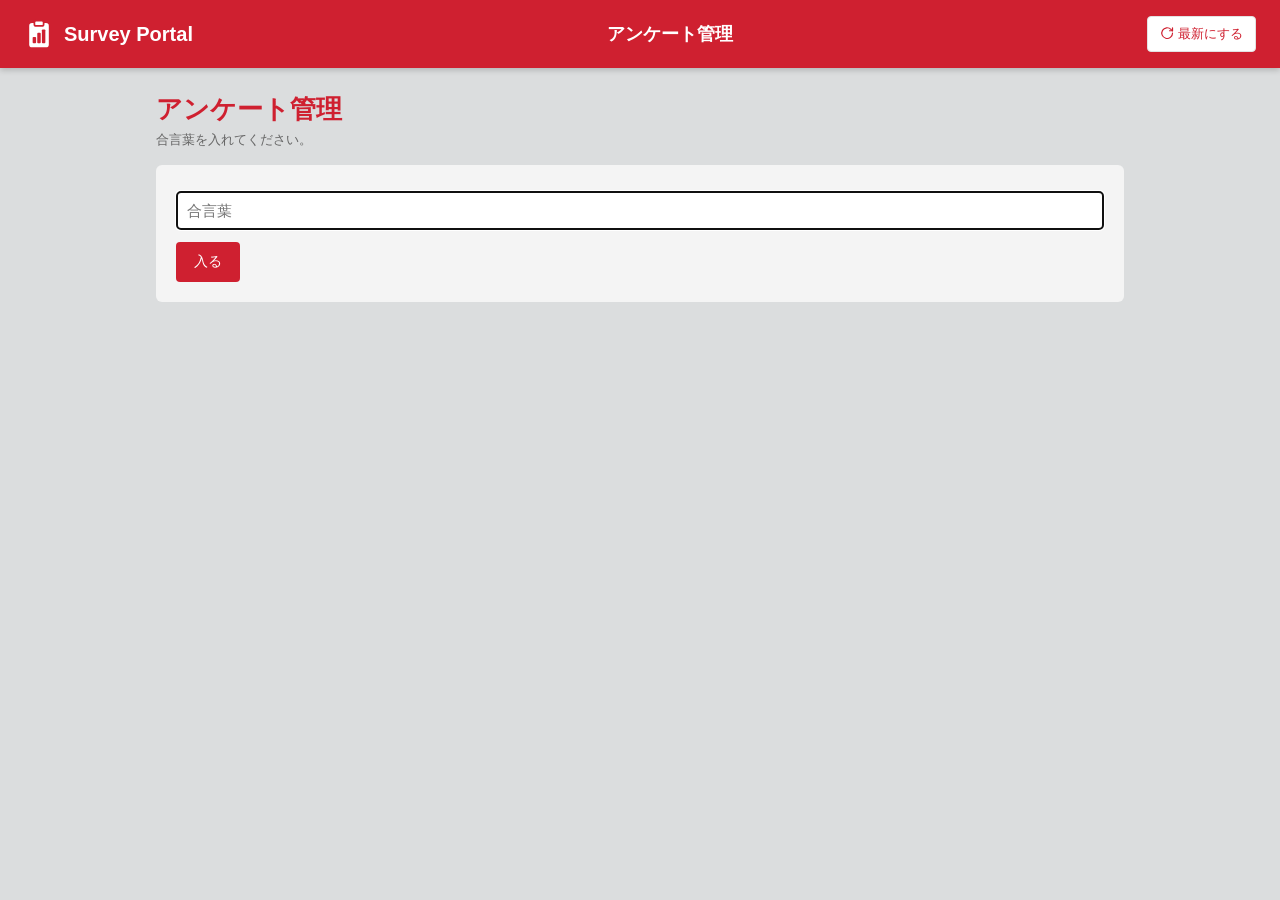
==== commit 51a55f47: "絵文字を線のアイコンに置きかえる - ロゴを、ファビコンと同じクリップボードの形にした - 見出し・ボタン・メニュー・回答状況のカードなどの絵文字を、単色の線のアイコンにそろえた - お祝いの絵文字は" ====
--- a/admin.html
+++ b/admin.html
@@ -7,9 +7,9 @@
 <link rel="icon" type="image/svg+xml" href="assets/favicon-admin.svg">
 <link rel="icon" type="image/png" href="assets/favicon-admin.png">
 <link rel="apple-touch-icon" href="assets/favicon-admin.png">
-<link rel="stylesheet" href="assets/common.css?v=12">
-<script src="assets/config.js?v=12"></script>
-<script src="assets/common.js?v=12"></script>
+<link rel="stylesheet" href="assets/common.css?v=13">
+<script src="assets/config.js?v=13"></script>
+<script src="assets/common.js?v=13"></script>
 <style>
 .tabs{display:flex;gap:6px;flex-wrap:wrap;margin:0 0 16px;align-items:center}
 .tabs button{background:#fff;border:1px solid var(--line);color:#555;border-radius:18px;padding:8px 16px;font-size:14px;cursor:pointer;font-family:inherit}
@@ -47,9 +47,9 @@
 </head>
 <body>
 <header>
-  <div class="logo">📋 Survey Portal</div>
+  <div class="logo"><svg viewBox="11 5 42 52" aria-hidden="true"><rect x="15" y="12" width="34" height="42" rx="5" fill="#fff"/><rect x="24" y="8" width="16" height="9" rx="3" fill="#fff" stroke="#cf2030" stroke-width="3"/><rect x="21" y="36" width="6" height="11" rx="1.5" fill="#cf2030"/><rect x="29" y="29" width="6" height="18" rx="1.5" fill="#cf2030"/><rect x="37" y="23" width="6" height="24" rx="1.5" fill="#cf2030"/></svg>Survey Portal</div>
   <div class="center">アンケート管理</div>
-  <button class="btn gray sm" onclick="view=null;load()">↻ 最新にする</button>
+  <button class="btn gray sm" onclick="view=null;load()"><svg class="ic" viewBox="0 0 24 24" fill="none" stroke="currentColor" stroke-width="2" stroke-linecap="round" stroke-linejoin="round" aria-hidden="true"><path d="M21 12a9 9 0 1 1-2.6-6.4L21 8"/><path d="M21 3v5h-5"/></svg>最新にする</button>
 </header>
 <main id="app"><div class="loading">読み込み中…</div></main>
 <div id="layer"></div>
@@ -241,7 +241,7 @@
   const kiName = kiView === "all" ? "すべての期" : kiView + "期";
   document.getElementById("app").innerHTML = `<div class="hello">アンケート管理<small>対象者は公開した時点で「在籍中」のメンバーに固定されます。${updating ? '　<span class="muted">最新の情報を確認中…</span>' : ""}</small></div>
     ${kiBarHtml()}
-    <div class="panel fold"><details ${showCreate ? "open" : ""} ontoggle="showCreate=this.open;store.set(CREATE_KEY,this.open)"><summary>➕ 新しいアンケートを作る</summary><div class="in">
+    <div class="panel fold"><details ${showCreate ? "open" : ""} ontoggle="showCreate=this.open;store.set(CREATE_KEY,this.open)"><summary>${ic("plus")}新しいアンケートを作る</summary><div class="in">
       <div class="form-grid">
         <div><label>タイトル <span class="req">必須</span></label><input id="ttl" placeholder="例：11月 定例会の満足度アンケート" oninput="checkReady()"></div>
         <div><label>締め切り <span class="req">必須</span></label><input id="dl" type="date" min="${todayStr()}" onchange="checkReady()" oninput="checkReady()"></div>
@@ -259,23 +259,23 @@
         <div><label>リスト外の回答</label><label class="chk"><input type="checkbox" id="guest"> 名簿にない人も回答できるようにする</label></div>
       </div>
       <div class="form-grid">
-        <div><label>回答の公開</label><label class="chk"><input type="checkbox" id="secret"> 🔒 回答を非公開にする（管理者だけが見られる）</label></div>
+        <div><label>回答の公開</label><label class="chk"><input type="checkbox" id="secret"> ${ic("lock")}回答を非公開にする（管理者だけが見られる）</label></div>
       </div>
       <p id="needMsg" class="need">必要事項をすべて入力してください</p>
       <button class="btn" id="createBtn" onclick="createSurvey()" disabled>作成する</button>
       <p class="muted">作成すると、名前のプルダウン入りのGoogleフォームができます。完了の画面に出るリンクから、聞きたい質問を足してください。公開日時を入れた場合は、その時刻まで「公開待ち」になります（最大15分遅れます）。期は今期が最初から入っています。次の期のアンケートを先に作るときは切り替えてください。</p></div></details></div>
     <div class="panel"><h2>${tabName}回答状況</h2>
       <div class="dash" style="margin-bottom:0">
-        <div class="tile"><div class="lb">📝 受付中のアンケート</div><div class="num">${curOpen.length}<small>件</small></div><div class="sub">今期（${CUR_KI}期）の締め切り済み ${curClosedN}件</div></div>
-        <div class="tile"><div class="lb">⏳ まだ全員が回答していないアンケート</div><div class="num">${notAll}<small>件</small></div><div class="sub">受付中 ${curOpen.length}件のうち</div></div>
+        <div class="tile"><div class="lb">${ic("inbox")}受付中のアンケート</div><div class="num">${curOpen.length}<small>件</small></div><div class="sub">今期（${CUR_KI}期）の締め切り済み ${curClosedN}件</div></div>
+        <div class="tile"><div class="lb">${ic("clock")}まだ全員が回答していないアンケート</div><div class="num">${notAll}<small>件</small></div><div class="sub">受付中 ${curOpen.length}件のうち</div></div>
       </div>
     </div>
-    <div class="panel"><h2>📝 受付中・公開待ちのアンケート（${kiName}・${list.filter(s => !isClosed(s)).length}件）</h2>
+    <div class="panel"><h2>${ic("inbox")}受付中・公開待ちのアンケート（${kiName}・${list.filter(s => !isClosed(s)).length}件）</h2>
 ${toolHtml("open")}
       <div id="list_open">${listHtml("open")}</div></div>
-    <div class="panel past"><details ${showClosed ? "open" : ""} ontoggle="showClosed=this.open"><summary>🔒 締め切り済みのアンケート（${kiName}・${closedN}件）</summary>
+    <div class="panel past"><details ${showClosed ? "open" : ""} ontoggle="showClosed=this.open"><summary>${ic("lock")}締め切り済みのアンケート（${kiName}・${closedN}件）</summary>
       <div class="in">${toolHtml("closed")}<div id="list_closed">${listHtml("closed")}</div></div></details></div>
-    <button class="outline" onclick="reloadMaster()">👥 メンバー・班・役職をNotionから読み直す</button>
+    <button class="outline" onclick="reloadMaster()">${ic("users")}メンバー・班・役職をNotionから読み直す</button>
     <p class="muted" style="text-align:center">入会・退会や班替え、役職の追加をしたあとに押すと、すぐ画面に反映されます（ふだんは1日1回、自動で読み直します）。</p>`;
 }
 function listRows(kind){
@@ -301,7 +301,7 @@
 /** 各行のボタン。よく使うボタンを1つだけ出し、ほかは「その他 ▾」のメニューにまとめる */
 function actsHtml(s){
   const b = (cls, fn, label) => `<button class="mini ${cls}" onclick="${fn}('${s.id}')">${label}</button>`;
-  const more = `<button class="mini gray" onclick="openActMenu(event,'${s.id}')">その他 ▾</button>`;
+  const more = `<button class="mini gray" onclick="openActMenu(event,'${s.id}')">その他${ic("down")}</button>`;
   switch(s.status){
     case "公開待ち": return b("", "publishNow", "今すぐ公開") + more;
     case "受付中":   return b("", "openDetail", "回答一覧") + more;
@@ -314,15 +314,15 @@
 function actMenuItems(s){
   const it = (fn, label, cls) => ({ fn: fn, label: label, cls: cls || "" });
   const items = [];
-  if(s.status === "受付中") items.push(it("copyRemind", "📋 リマインド文"));
-  if((s.status === "受付中" || s.status === "公開待ち") && s.formUrl) items.push(it("formLinkModal", "🔗 フォームのURLをコピー"));
-  if(s.status === "締め切り") items.push(it("reopen", "↩ 受付を再開"));
-  items.push(it("editSurvey", "✏️ 編集"));
-  items.push(it("toggleSecret", s.secret ? "🔓 回答を公開に戻す" : "🔒 回答を非公開にする"));
-  if(s.status !== "締め切り" && s.editUrl) items.push(it("editQuestions", "📝 質問を編集"));
-  items.push(it("duplicate", "📄 複製"));
+  if(s.status === "受付中") items.push(it("copyRemind", ic("bell") + "リマインド文"));
+  if((s.status === "受付中" || s.status === "公開待ち") && s.formUrl) items.push(it("formLinkModal", ic("link") + "フォームのURLをコピー"));
+  if(s.status === "締め切り") items.push(it("reopen", ic("undo") + "受付を再開"));
+  items.push(it("editSurvey", ic("pencil") + "編集"));
+  items.push(it("toggleSecret", s.secret ? ic("unlock") + "回答を公開に戻す" : ic("lock") + "回答を非公開にする"));
+  if(s.status !== "締め切り" && s.editUrl) items.push(it("editQuestions", ic("file") + "質問を編集"));
+  items.push(it("duplicate", ic("copy") + "複製"));
   items.push("hr");
-  items.push(it("removeSurvey", "🗑 削除", "danger"));
+  items.push(it("removeSurvey", ic("trash") + "削除", "danger"));
   return items;
 }
 /** 「その他 ▾」を押したとき、ボタンの下にメニューを開く（もう一度押すと閉じる） */
@@ -356,7 +356,7 @@
   const kiTag = kiView === "all" || kiOf(s) !== CUR_KI ? `<span class="ki">${kiOf(s)}期</span>` : "";
   return `<div class="li c ${isClosed(s) ? "closed" : ""}">
       <div class="tg">${tagHtml(s)}</div>
-      <div class="t">${esc(s.title)}<small>${kiTag}${tab === "all" && roleName(s.roleId) ? `<span class="role">${esc(roleName(s.roleId))}</span>` : ""}<span class="unit">${s.unit === "班ごと" ? "班ごと" : "人ごと"}</span>${s.allowGuest ? '<span class="guest">リスト外も受付</span>' : ""}${s.secret ? '<span class="secret">🔒 回答非公開</span>' : ""}${s.status === "公開待ち" && s.publishAt ? `<span class="meta">公開 ${fmt(s.publishAt)}</span>` : ""}${s.author ? `<span class="meta">作成 ${esc(s.author)}</span>` : ""}</small></div>
+      <div class="t">${esc(s.title)}<small>${kiTag}${tab === "all" && roleName(s.roleId) ? `<span class="role">${esc(roleName(s.roleId))}</span>` : ""}<span class="unit">${s.unit === "班ごと" ? "班ごと" : "人ごと"}</span>${s.allowGuest ? '<span class="guest">リスト外も受付</span>' : ""}${s.secret ? `<span class="secret">${ic("lock")}回答非公開</span>` : ""}${s.status === "公開待ち" && s.publishAt ? `<span class="meta">公開 ${fmt(s.publishAt)}</span>` : ""}${s.author ? `<span class="meta">作成 ${esc(s.author)}</span>` : ""}</small></div>
       <div class="prog">${s.status === "公開待ち" || s.status === "生成中" ? '<span class="muted">公開前</span>' : `<span class="bar"><span style="width:${rate(s)}%"></span></span><b>${rate(s)}%</b><small>${s.answered} / ${s.total}${s.unit === "班ごと" ? "班" : "名"}${s.guest ? `＋リスト外${s.guest}` : ""}</small>`}</div>
       <div class="dl">${fmtDl(s.deadline)}${s.status === "受付中" ? leftHtml(s.deadline) : ""}</div>
       <div class="acts">${actsHtml(s)}</div></div>`;
@@ -379,7 +379,7 @@
 /** 検索ボックスと「絞り込み・並び替え」ボタン、開いたときの欄 */
 function toolHtml(kind){
   return `<div class="tool">
-        <input placeholder="🔍 アンケート名で検索" value="${esc(L[kind].kw)}" oninput="L.${kind}.kw=this.value;updateList();updateTool('${kind}')">
+        <div class="search">${ic("search")}<input placeholder="アンケート名で検索" value="${esc(L[kind].kw)}" oninput="L.${kind}.kw=this.value;updateList();updateTool('${kind}')"></div>
         <button id="filtBtn_${kind}" class="btn gray sm filtbtn${showFilt[kind] ? " on" : ""}" onclick="showFilt.${kind}=!showFilt.${kind};updateTool('${kind}')">${filtBtnLabel(kind)}</button>
       </div>
       <div id="filtBox_${kind}">${filtBoxHtml(kind)}</div>`;
@@ -391,7 +391,7 @@
 }
 function filtBtnLabel(kind){
   const n = filtCount(kind);
-  return `⚙ 絞り込み<span class="wide">・並び替え</span>${n ? `<span class="fc">${n}</span>` : ""} ${showFilt[kind] ? "▴" : "▾"}`;
+  return `${ic("sliders")}絞り込み<span class="wide">・並び替え</span>${n ? `<span class="fc">${n}</span>` : ""}${showFilt[kind] ? ic("up") : ic("down")}`;
 }
 function filtBoxHtml(kind){
   if(!showFilt[kind]) return "";
@@ -401,7 +401,7 @@
     <label>回答状況<select onchange="L.${kind}.rt=this.value;${ch}">${o("", "すべて", f.rt)}${o("lo", "50%未満", f.rt)}${o("mid", "50〜79%", f.rt)}${o("hi", "80%以上", f.rt)}</select></label>
     ${kind === "open" ? `<label>締め切りまで<select onchange="L.open.dl=this.value;${ch}">${o("", "すべて", f.dl)}${o("7", "7日以内", f.dl)}${o("30", "30日以内", f.dl)}</select></label>` : ""}
     <label>並び順<select onchange="L.${kind}.sort=this.value;${ch}">${Object.keys(SORT_LABEL).map(k => o(k, SORT_LABEL[k], f.sort)).join("")}</select></label>
-    <button class="btn gray sm" onclick="L.${kind}.dir=L.${kind}.dir==='asc'?'desc':'asc';${ch}">${f.dir === "asc" ? "▲ 昇順" : "▼ 降順"}</button>
+    <button class="btn gray sm" onclick="L.${kind}.dir=L.${kind}.dir==='asc'?'desc':'asc';${ch}">${f.dir === "asc" ? ic("arrowUp") + "昇順" : ic("arrowDown") + "降順"}</button>
     ${filtCount(kind) || f.kw ? `<a href="#" class="clr" onclick="L.${kind}=L0().${kind};render();return false;">× 条件をクリア</a>` : ""}
   </div>`;
 }
@@ -442,7 +442,7 @@
   checkReady();
 }
 function doneModal(title, note, url){
-  modal(`<h3 style="margin-top:0">✅ ${esc(title)}</h3><p class="muted">${esc(note)}</p>
+  modal(`<h3 style="margin-top:0">${ic("check")}${esc(title)}</h3><p class="muted">${esc(note)}</p>
     ${url ? `<p style="margin-bottom:4px"><b>質問の追加はこちら</b></p>
     <div class="done-url"><a href="#" onclick="openFormWin('${url}');return false;">${esc(url)}</a></div>
     <button class="btn" onclick="openFormWin('${url}')">フォームの編集画面を開く</button> ` : ""}
@@ -455,7 +455,7 @@
   formWin = window.open(url, "surveyFormEdit", `popup=yes,width=${w},height=${h},left=${left},top=${top}`);
   if(!formWin){ window.open(url, "_blank"); return; }
   formWin.focus();
-  modal(`<h3 style="margin-top:0">✏️ フォームを編集中</h3>
+  modal(`<h3 style="margin-top:0">${ic("file")}フォームを編集中</h3>
     <p>横に開いたウィンドウで質問を足してください。<b>終わったらそのウィンドウを閉じる</b>と、この画面に戻ります。</p>
     <p class="muted">Googleフォームは自動で保存されるので、保存ボタンはありません。</p>
     <button class="btn gray" onclick="formWin && formWin.focus()">編集ウィンドウを前に出す</button>
@@ -467,7 +467,7 @@
   clearInterval(formTimer); formTimer = null;
   try { if(formWin && !formWin.closed) formWin.close(); } catch(e){}
   formWin = null;
-  modal(`<h3 style="margin-top:0">✅ おつかれさまでした</h3><p>フォームの編集が終わりました。</p>
+  modal(`<h3 style="margin-top:0">${ic("check")}おつかれさまでした</h3><p>フォームの編集が終わりました。</p>
     <button class="btn" onclick="closeModal()">アンケート管理に戻る</button>`);
   view = null; load();
 }
@@ -548,7 +548,7 @@
 }
 /** リマインド文をポップアップで出す。その場で直してから、ボタンで全部コピーできる */
 function remindModal(msg){
-  modal(`<h3 style="margin-top:0">📋 リマインド文</h3>
+  modal(`<h3 style="margin-top:0">${ic("bell")}リマインド文</h3>
     <p class="muted">必要なら、ここで文章を直してからコピーしてください。</p>
     <textarea id="remindBox"></textarea>
     <div style="margin-top:12px"><button class="btn" onclick="copyRemindBox()">全部コピーする</button>
@@ -575,7 +575,7 @@
   notes.push(s.allowGuest
     ? `<p class="muted">名簿にない方は、お名前の欄で「リストにない方」を選んで、お名前を入力してから回答します。</p>`
     : `<p class="muted">このアンケートは「リスト外も受付」がオフなので、名簿にない方は回答できません。${s.status === "公開待ち" ? "受け付けるときは「編集」からオンにしてください。" : ""}</p>`);
-  modal(`<h3 style="margin-top:0">🔗 フォームのURL</h3>
+  modal(`<h3 style="margin-top:0">${ic("link")}フォームのURL</h3>
     <p class="muted">${esc(s.title)}</p>
     <input id="formLinkBox" type="text" readonly style="width:100%;box-sizing:border-box">
     ${notes.join("")}
@@ -616,18 +616,18 @@
   const qHtml = m.questions.map(q => {
     if(q.kind === "choice"){
       const n = q.answeredCount;
-      return `<div class="sumq"><div class="sumt">📊 ${esc(q.title)}${q.multi ? "（複数選択）" : ""}</div>` + q.items.map(it => {
+      return `<div class="sumq"><div class="sumt">${ic("chart")}${esc(q.title)}${q.multi ? "（複数選択）" : ""}</div>` + q.items.map(it => {
         const pct = n ? Math.round(it.count / n * 100) : 0;
         return `<div class="sr"><span title="${esc(it.choice)}">${esc(it.choice)}</span><span class="sb"><span style="width:${pct}%"></span></span><span class="sn">${it.count}${unitW}<small>${pct}%</small></span></div>`;
       }).join("") + (q.others.length ? `<p class="muted">その他の内容：${q.others.map(x => esc(x.value) + "（" + esc(x.label) + "）").join("、")}</p>` : "") + `</div>`;
     }
     if(q.kind === "grid"){
-      return `<div class="sumq" style="grid-column:1/-1"><div class="sumt">📊 ${esc(q.title)}</div><div class="scroll"><table class="tbl"><tr><th></th>${q.columns.map(c => `<th>${esc(c)}</th>`).join("")}</tr>` +
+      return `<div class="sumq" style="grid-column:1/-1"><div class="sumt">${ic("chart")}${esc(q.title)}</div><div class="scroll"><table class="tbl"><tr><th></th>${q.columns.map(c => `<th>${esc(c)}</th>`).join("")}</tr>` +
         q.rows.map(r => `<tr><td>${esc(r.row)}</td>${q.columns.map(c => `<td>${r.counts[c]}</td>`).join("")}</tr>`).join("") + `</table></div></div>`;
     }
     return "";
   }).join("");
-  const tHtml = m.questions.filter(q => q.kind === "text").map(q => `<div class="txt"><div class="h">💬 ${esc(q.title)}（${q.answers.length}件）</div>` +
+  const tHtml = m.questions.filter(q => q.kind === "text").map(q => `<div class="txt"><div class="h">${ic("comment")}${esc(q.title)}（${q.answers.length}件）</div>` +
     (q.answers.length ? q.answers.map(a => `<div class="r"><b>${esc(a.label)}</b>${esc(a.value)}</div>`).join("") : `<div class="r muted">まだ回答はありません</div>`) + `</div>`).join("");
   const rn = s ? roleName(s.roleId) : "";
   document.getElementById("app").innerHTML = `<button class="btn gray" onclick="view=null;render()">‹ 一覧に戻る</button>
@@ -637,13 +637,13 @@
       <div class="bar" style="max-width:400px;margin:12px auto 0"><span style="width:${m.rate}%"></span></div></div>
     <div class="panel"><h2>未回答の${m.unit === "班ごと" ? "班" : "方"}（${m.unanswered.length}${unitW}）</h2>
       ${m.unanswered.length ? `<div class="names">${m.unanswered.map(n => `<span>${esc(n)}</span>`).join("")}</div>
-        <button class="btn" onclick="remindModal(remindText(SUM.title, SUM.deadline, SUM.unanswered, SUM.unit))">📋 リマインド文を作る</button>` : `<div class="empty">🎉 全員回答済みです！</div>`}</div>
+        <button class="btn" onclick="remindModal(remindText(SUM.title, SUM.deadline, SUM.unanswered, SUM.unit))">${ic("bell")}リマインド文を作る</button>` : `<div class="empty">全員回答済みです！</div>`}</div>
     <div class="panel"><h2>回答の集計（${m.answered}${unitW}）</h2>
       ${m.questions.length ? "" : `<div class="empty">お名前以外の質問がまだありません。フォームの編集画面から質問を足してください。</div>`}
       ${qHtml ? `<div class="sum">${qHtml}</div>` : ""}${tHtml}
       <p class="muted">修正された回答は、最新の内容で集計しています。新しい回答が届くと、集計も自動で新しくなります。フォームに質問を足したあとは、下のボタンで作り直してください。</p>
-      <button class="btn gray sm" onclick="openDetail('${id}', true)">↻ 集計を作り直す</button>
-      <button class="btn sm" onclick="csvExport('${id}')">⬇ CSVで出力</button></div>
+      <button class="btn gray sm" onclick="openDetail('${id}', true)">${ic("refresh")}集計を作り直す</button>
+      <button class="btn sm" onclick="csvExport('${id}')">${ic("download")}CSVで出力</button></div>
     ${m.status === "受付中" ? `<button class="outline" onclick="closeSurvey('${id}')">このアンケートを締め切る</button>
       <p class="muted" style="text-align:center">締め切り（${fmtDl(m.deadline)}）を過ぎると自動で締め切られます。早めに締めたいときはこのボタンを押してください。</p>`
     : m.status === "締め切り" ? `<button class="outline" onclick="reopen('${id}')">受付を再開する</button>` : ""}`;
@@ -666,7 +666,7 @@
     <label class="chk"><input type="checkbox" id="eg" ${s.allowGuest ? "checked" : ""} ${canUnit ? "" : "disabled"}> 名簿にない人も回答できるようにする</label>
     <p class="muted">${canUnit ? "オンにすると、フォームの名前の選択肢に「リストにない方」が加わり、選んだ人は名前を書いてから質問に進みます。" : "リスト外の受け付けも、公開したあとは変えられません。"}</p>
     <label>回答の公開</label>
-    <label class="chk"><input type="checkbox" id="es" ${s.secret ? "checked" : ""}> 🔒 回答を非公開にする（管理者だけが見られる）</label>
+    <label class="chk"><input type="checkbox" id="es" ${s.secret ? "checked" : ""}> ${ic("lock")}回答を非公開にする（管理者だけが見られる）</label>
     <p class="muted">オンにすると、回答する人の画面で「回答を見る」「修正する」が出なくなり、自分の答えも他の人の答えも見られなくなります。直したい人は「答え直す」で最初から送り直します。いつでも切り替えられます。</p>
     <button class="btn" onclick="doEdit('${id}')">保存する</button> <button class="btn gray" onclick="closeModal()">キャンセル</button>`);
 }
@@ -674,7 +674,7 @@
 function toggleSecret(id){
   const s = find(id);
   const toSecret = !s.secret;
-  modal(`<h3 style="margin-top:0">${toSecret ? "🔒 回答を非公開にする" : "🔓 回答を公開に戻す"}</h3><p><b>${esc(s.title)}</b></p>
+  modal(`<h3 style="margin-top:0">${toSecret ? ic("lock") + "回答を非公開にする" : ic("unlock") + "回答を公開に戻す"}</h3><p><b>${esc(s.title)}</b></p>
     <p>${toSecret
       ? "回答する人の画面で「回答を見る」「修正する」が出なくなり、答えは管理者だけが見られるようになります。直したい人は「答え直す」で最初から送り直します。"
       : "回答する人の画面で、自分（班ごとなら自分の班）の答えを「回答を見る」で見られるようになり、「修正する」で直せるようになります。"}</p>
@@ -720,7 +720,7 @@
     CSV = { filename: r.filename, text: toCsv(r.rows),
       tsv: r.rows.map(row => row.map(v => String(v ?? "").replace(/[\t\r\n]+/g, " ")).join("\t")).join("\n") };
     const n = r.rows.length - 1;
-    modal(`<h3 style="margin-top:0">⬇ CSVで出力</h3>
+    modal(`<h3 style="margin-top:0">${ic("download")}CSVで出力</h3>
       <p class="muted">回答した人だけの${n}件です（リスト外の回答も含みます）。ファイル名：${esc(r.filename)}</p>
       ${n ? `<textarea class="csv-box" readonly>${esc(CSV.text)}</textarea>` : `<div class="empty">まだ回答はありません</div>`}
       ${n ? `<button class="btn" onclick="csvDownload()">ファイルをダウンロード</button> <button class="btn gray" onclick="csvCopy()">全部コピーする</button> ` : ""}
--- a/assets/common.css
+++ b/assets/common.css
@@ -154,3 +154,20 @@
 .li.miss{background:#fff5f5;box-shadow:inset 4px 0 0 var(--red)}
 .li.miss .pr{color:var(--red);font-weight:bold}
 .past-miss{color:var(--red);font-weight:bold}
+
+/* 線のアイコン */
+.ic{width:1.1em;height:1.1em;vertical-align:-.2em;flex:none}
+h2 .ic,h3 .ic{margin-right:.35em}
+summary .ic{margin-right:0}
+summary > span > .ic:first-child{margin-right:.35em}
+.secret .ic,.secret-note .ic{margin-right:.2em}
+.btn .ic,.mini .ic,.outline .ic,.actmenu .ic{margin-right:.3em}
+.actmenu .ic{color:#888}
+.actmenu button.danger .ic{color:var(--red)}
+.ic.after{margin:0 0 0 .25em}
+header .logo{display:flex;align-items:center;gap:10px}
+header .logo svg{width:30px;height:30px;flex:none}
+.search{position:relative;flex:1;min-width:0}
+.search .ic{position:absolute;left:12px;top:50%;transform:translateY(-50%);color:#999;pointer-events:none}
+.search input{width:100%;padding-left:36px;margin:0}
+.tile .lb .ic{color:var(--red);margin-right:.35em}
